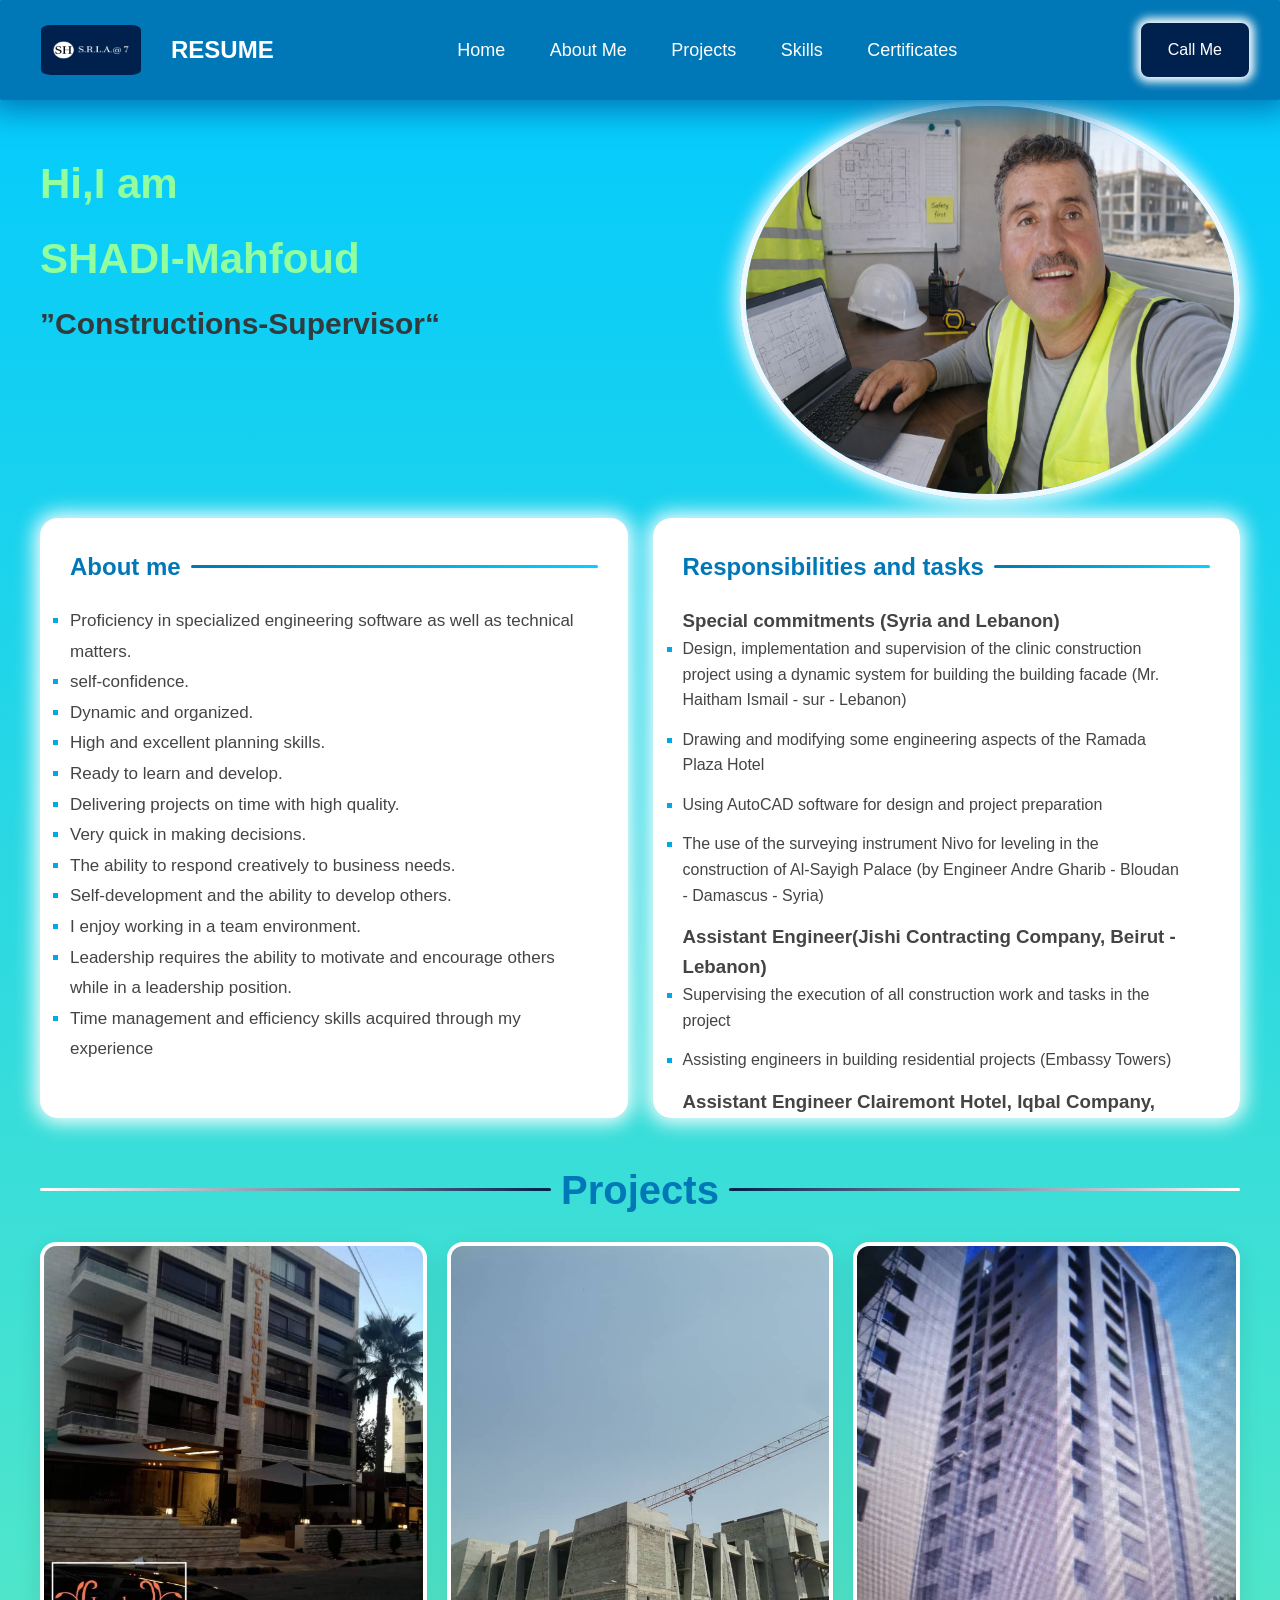
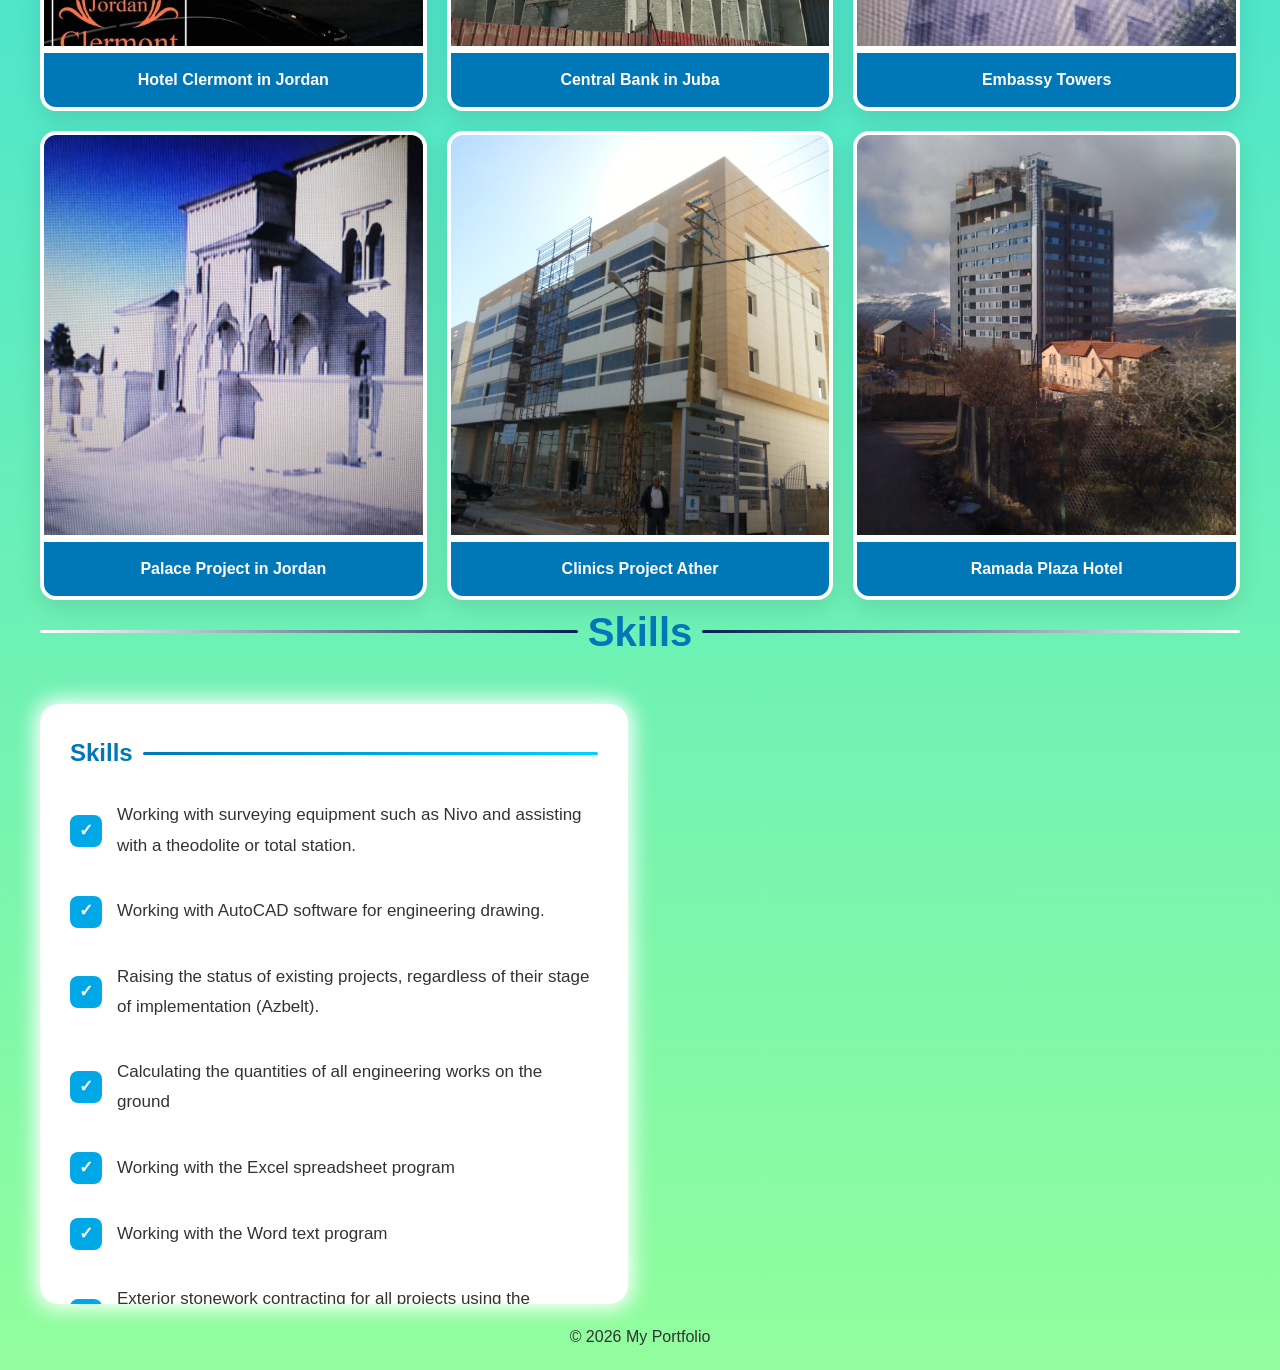
==== index.html @ 679c9087 "Add files via upload" ====
<!DOCTYPE html>
<html lang="ar">
<head>
    <meta charset="UTF-8">
    <meta name="viewport" content="width=device-width, initial-scale=1.0">
    <title>SHADI-Mahfoud</title>
    <link rel="stylesheet" href="style.css">
    <link rel="icon" href="./logo.png">
    <meta name="description" content="Portfolio about me and my experiances">
    <script src="./script.js"  defer></script>
</head>

<header>
    
  <a class="navbar-brand">
         <img src="logo.png" alt="brand" height="50" width="70" class="nav-photo">
<div class="marquee-container">
    <span class="SS">RESUME</span>
</div>
     
        </a>
      
<nav id="AA">
    <div class="nav">
<a href="#A" >Home</a>
<a href="#aa">About Me</a>
<a href="#AAA">Projects</a>
<a href="#AAAA">Skills</a>
<a href="#AAAAA">Certificates</a>
</div>
</nav>
<a class="ali" href="tel:" target="_blank">Call Me</a>
</header>
<body>
    <div class="container">
        <!-- Header -->
        <section class="content">
            <div class="section-content">
                <div class="header-text">
                    <h3 class="name" id="A">Hi,I am</h3>
                    <h1 class="name">SHADI-Mahfoud</h1>
                    <p class="title"><q>Constructions-Supervisor</q></p>
                </div>
                <div class="profile-image">
                    <img src="file_00000000a9747243a0294d306414f938 (1).png" alt="Shadi -mahfoud" height="50" width="60">
                </div>
            </div>
      </section>

        <!-- Main Content --><section>
        <div class="main-content">
            <!-- نبذة عني -->
            <div class="card" id="aa">
                <h2 class="section-title">About me</h2>
                <ul class="about-text">
                <li>Proficiency in specialized engineering software as well as technical matters.</li>
                <li>self-confidence.</li>
                <li>Dynamic and organized.</li>
                <li>High and excellent planning skills.</li>
                <li>Ready to learn and develop.</li>
                <li>Delivering projects on time with high quality.</li>
                <li>Very quick in making decisions.</li>
                <li>The ability to respond creatively to business needs.</li>
                <li>Self-development and the ability to develop others.</li>
                <li>I enjoy working in a team environment.</li>
                <li>Leadership requires the ability to motivate and encourage others while in a leadership position.</li>
                <li>Time management and efficiency skills acquired through my experience</li>
                </ul>
            </div>

            <!-- السيرة الذاتية -->
            <div class="card">
                <h2 class="section-title"> Responsibilities and tasks</h2>
                <ul class="experience-list">
                  <h3>Special commitments (Syria and Lebanon)</h3>
                    <li> Design, implementation and supervision of the clinic construction project using a dynamic system for building the building facade (Mr. Haitham Ismail - sur - Lebanon) </li>
                    <li>Drawing and modifying some engineering aspects of the Ramada Plaza Hotel</li>
                    <li>Using AutoCAD software for design and project preparation</li>
                    <li>The use of the surveying instrument Nivo for leveling in the construction of Al-Sayigh Palace (by Engineer Andre Gharib - Bloudan - Damascus - Syria)</li>
                   <h3>Assistant Engineer(Jishi Contracting Company, Beirut - Lebanon)</h3> 
                   <li>Supervising the execution of all construction work and tasks in the project</li>
                   <li>Assisting engineers in building residential projects (Embassy Towers)</li>
                   <h3>Assistant Engineer Clairemont Hotel, Iqbal Company, Amman - Jordan</h3>
                    <li>Redesigning and restructuring the top floor of the hotel and converting it from apartments to single rooms.</li>
                  <h3>Technical Supervisor and Executive Supervisor, Five Star Hotel (Ramada Plaza - Bloudan - Damascus - Syria)</h3>
                  <li>Stone installation on hotel facades (using a mechanical system)</li>
                  <li>Preparing the carpentry and stonework for the hotel's floor facades</li>
                  <li>Wood working work inside the hotel</li>
                  <li>Performing all work related to the installation of gypsum boards on walls and ceilings</li>
                  <li>Adjusting and raising balconies and some floors of the building for fire suppression systems</li>
                  <li>Study and execution of topographic surveys for the main street in front of the hotel, as well as elevators, stairs, and some floors - Follow-up and supervision of construction work at Majesty Cafe - Al-Mazzeh Street - Damascus</li>
                  <li>Calculation of quantities of carpentry work used in the office of Mr. Tariq Ibrahim - Al-Mazzeh - Damascus</li>
                 <h3> (The company's top official)Marb.Pro Company is headquartered in Lebanon, but operates in Jordan.</h3>
                 <li>Implementation and supervision of stone cladding works for exterior facades using a mechanical system</li>
                 <li>Interior tiling, gardens, waterfalls and swimming pools</li>
                 <h4>Projects :</h4>
                 <ol type="I">
                    <li>Mr. Tawfiq Fakhoury's Palace Project (Dabouq - Amman - Jordan).</li>
                    <li>Mr. Walid Fakhoury's villa project (Mahis - Amman - Jordan).</li>
                 </ol>
                </ul>

            </div>
        </div>
</section>
        <!-- أعمالي -->
        <section class="projects">
          <legend>  <h2 class="projects-title" id="AAA">Projects</h2></legend>
            <div class="projects-grid">
                <div class="project-card">
                    <img src="./FB_IMG_1774873145358.jpg" alt="Hotel">
                    <div class="label">Hotel Clermont in Jordan</div>
                </div>
                <div class="project-card">
                    <img src="./IMG-20260329-WA0020.jpg" alt="Bank">
                    <div class="label">Central Bank in Juba</div>
                </div>
                <div class="project-card">
                    <img src="./IMG-20260329-WA0047.jpg" alt="towers">
                    <div class="label">Embassy Towers</div>
                </div>
                <div class="project-card">
                    <img src="./IMG-20260329-WA0053.jpg" alt="Palace">
                    <div class="label">Palace Project in Jordan</div>
                </div>
                <div class="project-card">
                    <img src="./20140331_092910.jpg" alt="clinics">
                    <div class="label">Clinics Project Ather</div>
                </div>
                <div class="project-card">
                    <img src="./IMG_0315.JPG" alt="Hotel">
                    <div class="label"> Ramada Plaza Hotel</div>
                </div>
            </div>
        </section>

        <h2 class="projects-title" id="AAAA">Skills</h2> 
        <div class="bottom-section">    
            <div class="skills-card card">   
                <h2 class="section-title" >Skills</h2>  
                <ul class="skills-list">
                    <li id="#AAAA">Working with surveying equipment such as Nivo and assisting with a theodolite or total station.</li>
                    <li>Working with AutoCAD software for engineering drawing.</li>
                    <li>Raising the status of existing projects, regardless of their stage of implementation (Azbelt).</li>
                    <li>Calculating the quantities of all engineering works on the ground</li>
                    <li>Working with the Excel spreadsheet program</li>
                    <li>Working with the Word text program</li>
                    <li>Exterior stonework contracting for all projects using the mechanical system</li>
                    <li>Supervision of finishing works for all projects, regardless of their design and type.</li>
                    <li>Interior tiling, swimming pool and waterfall works contracts</li>
                  
                </ul>
                 </div>    
            </div>
        </div>
    
    <footer>
    <p>© 2026 My Portfolio</p>
</footer>
</body>

</html>
---- style.css ----
* {
    margin: 0;
    padding: 0;
    box-sizing: border-box;
}

body {
    font-family: 'Cairo', sans-serif;
     background:linear-gradient(#00c9ff,#92fe9d);
  color: #333;
    line-height: 1.6;
  overflow: scroll;
  
}
footer{
    text-align:center;
    padding:20px;
}
/* ---------- Header / Navbar ---------- */
header{
    position: fixed;
    width: 100%;
    z-index: 1000;
    display:flex;
    justify-content:space-between;
    align-items:center;
    background-color:#0077b6;
    box-shadow: 0 0 30px 10px #0077b6;
    border:solid 0.5px #0077b6;
    border-radius: 2px;
height: 100px;
padding-left: 30px;
padding-right: 30px;
}

.navbar-brand{
    display: flex;
    align-items: center;
    margin-left: 10px;
    color: white;
}

.navbar-brand img{
    height: 50px;
    width: 100px;
    border-radius: 10%;
    margin-right: 30px;
}

.profile-image img{
    border-radius: 50%;
}
.ali{
    text-decoration: none;
    color: white;
    background-color: #00214d;
   padding: 12px 25px;
    box-shadow: 0 0 10px 5px ;
    text-align: center;
    align-items: center;
    border: solid 2px #00214d;
    border-radius: 8px;
}
nav a{
    margin:0 20px;
    text-decoration:none;
    color:white;
    font-family: sans-serif;
    font-size: large;

}

.nav :hover{
   
    height: 40px;
    cursor: pointer;
    background-size:20px;
    text-decoration:underline;
    background-size: 10px;

}



.container {
    max-width: 1200px;
    margin: 0 auto;
    padding-top: 100px;

}

/* Header */
.header {
    background: linear-gradient(135deg, #0077b6 0%, #00a8e8 100%);
    color: white;
    border-radius: 20px 20px 0 0;
    padding: 40px 50px;
    position: relative;
    overflow: hidden;
}

.header::after {
    content: '';
    position: absolute;
    bottom: -50px;
    left: 0;
    width: 100%;
    height: 100px;
    background: linear-gradient(transparent, #f0f7f4);
}

.section-content {
    display: flex;
    justify-content: space-between;
    align-items: flex-start;
    gap: 40px;
}

.header-text {
    flex: 1;
    align-items: center;
    margin-top: 50px;
}

.name {
    font-size: 42px;
    font-weight: 700;
    margin-bottom: 8px;
    font-family: sans-serif;
    color: #92fe9d;
}
.SS{
    font-size:x-large;
    font-weight: 600;
}

.title {
    font-size: 30px;
    font-weight: 600;
    opacity: 0.95;
}

.profile-image img {
  border-radius: 50%;
  width: 100%;
  max-width: 500px;
  height: 400px;
  margin-bottom: 40px;
  border:  solid 6px ;
  border-color: aliceblue;
  box-shadow: 0 0 20px 5px #ffffff;

}

/* Cards */
.card {
    height:600px ;
    background: white;
    border-radius: 18px;
    padding: 30px;
   box-shadow: 0 0 20px 5px  #ffffff;
    overflow: auto;
  

}
.card::-webkit-scrollbar-thumb{
    background:linear-gradient(#00214d,#ffffff);
    border-radius:5px;
    cursor: pointer;
}
.card::-webkit-scrollbar{
    scrollbar-width: thin;
    background-color:#00c9ff;
    border:solid 4px ;
    border: groove ;
    border-color: white;
  
}
.section-title {
    font-size: 24px;
    font-weight: 700;
    color: #0077b6;
    margin-bottom: 20px;
    display: flex;
    align-items: center;
    gap: 10px;
    font-family: sans-serif;
}

.section-title::after {
    content: '';
    flex: 1;
    height: 3px;
    background: linear-gradient(to right, #0077b6, #00d4ff);
    border-radius: 10px;
}

/* Main Content */
.main-content {
    display: grid;
    grid-template-columns: 1fr 1fr;
    gap: 25px;
    margin-top: -30px;
    position: relative;
    z-index: 2;
}

.about-text {
    font-size: 17px;
    color: #444;
    line-height: 1.8;
    font-family: sans-serif;
    font-weight: 500;
   list-style-type: square;
}
li::marker{
    color: #00a8e8;
}


.experience-list {
      color: #444;
      font-family: sans-serif;
    list-style: square;
    font-weight: 500;
   
  
   
}

.experience-list li {
    margin-bottom: 14px;
    padding-right: 30px;
    position: relative;
    font-size: 16px;
  
}



/* Projects */
.projects {
    margin-top: 40px;
}

.projects-title {
    text-align: center;
    font-size: 40px;
    font-weight: 700;
    color: #0077b6;
    margin-bottom: 30px;
    display: flex;
    align-items: center;
    gap: 10px;
    margin-bottom: 20px;
}
.projects-title::after{
    content: '';
   background: linear-gradient(to right,#00214d,white);
  flex: 1;
  height: 3px;
     border-radius: 10px;

}
.projects-title::before{
    content: '';
     background: linear-gradient(to left,#00214d,white);
  flex: 1;
  height: 3px;
     border-radius: 10px;
}
   
.projects-grid {
    display: grid;
    grid-template-columns: repeat(auto-fit, minmax(320px, 1fr));
    gap: 20px;
}

.project-card {
    background: white;
    border-radius: 16px;
    border: solid 4px #ffffff;
    box-shadow: 0 0 20px 5px #ffffff;
    overflow: hidden;
    box-shadow: 0 8px 25px rgba(0, 0, 0, 0.1);
    transition: transform 0.5s ease;
}

.project-card:hover {
    transform: translateY(-8px);
}

.project-card img {
    width: 100%;
    height: 400px;
    object-fit: cover;
     transition: transform 0.3s ease;
    cursor: pointer;
    
}

.project-card img:hover{
    transform: scale(1.5);
}


.project-card .label {
    background: #0077b6;
    color: white;
    text-align: center;
    padding: 14px 10px;
    font-weight: 600;
    font-size: 16px;
}

/* Bottom Section */
.bottom-section {
    display: grid;
    grid-template-columns: 1fr 1fr;
    gap: 25px;
    margin-top: 40px;
    
}

.skills-list
{

    list-style: none;
}

.skills-list li {
    display: flex;
    align-items: center;
    gap: 15px;
    margin-bottom: 18px;
    font-size: 17px;
    padding: 8px 0;
    font-family: sans-serif;
    color: #333;
    line-height: 1.8;
    font-weight: 500;
}

.skills-list li::before {
    content: '✓';
    width: 32px;
    height: 32px;
    background: #00a8e8;
    border-radius: 8px;
    display: flex;
    align-items: center;
    justify-content: center;
    color: white;
    font-weight: bold;
    flex-shrink: 0;
}
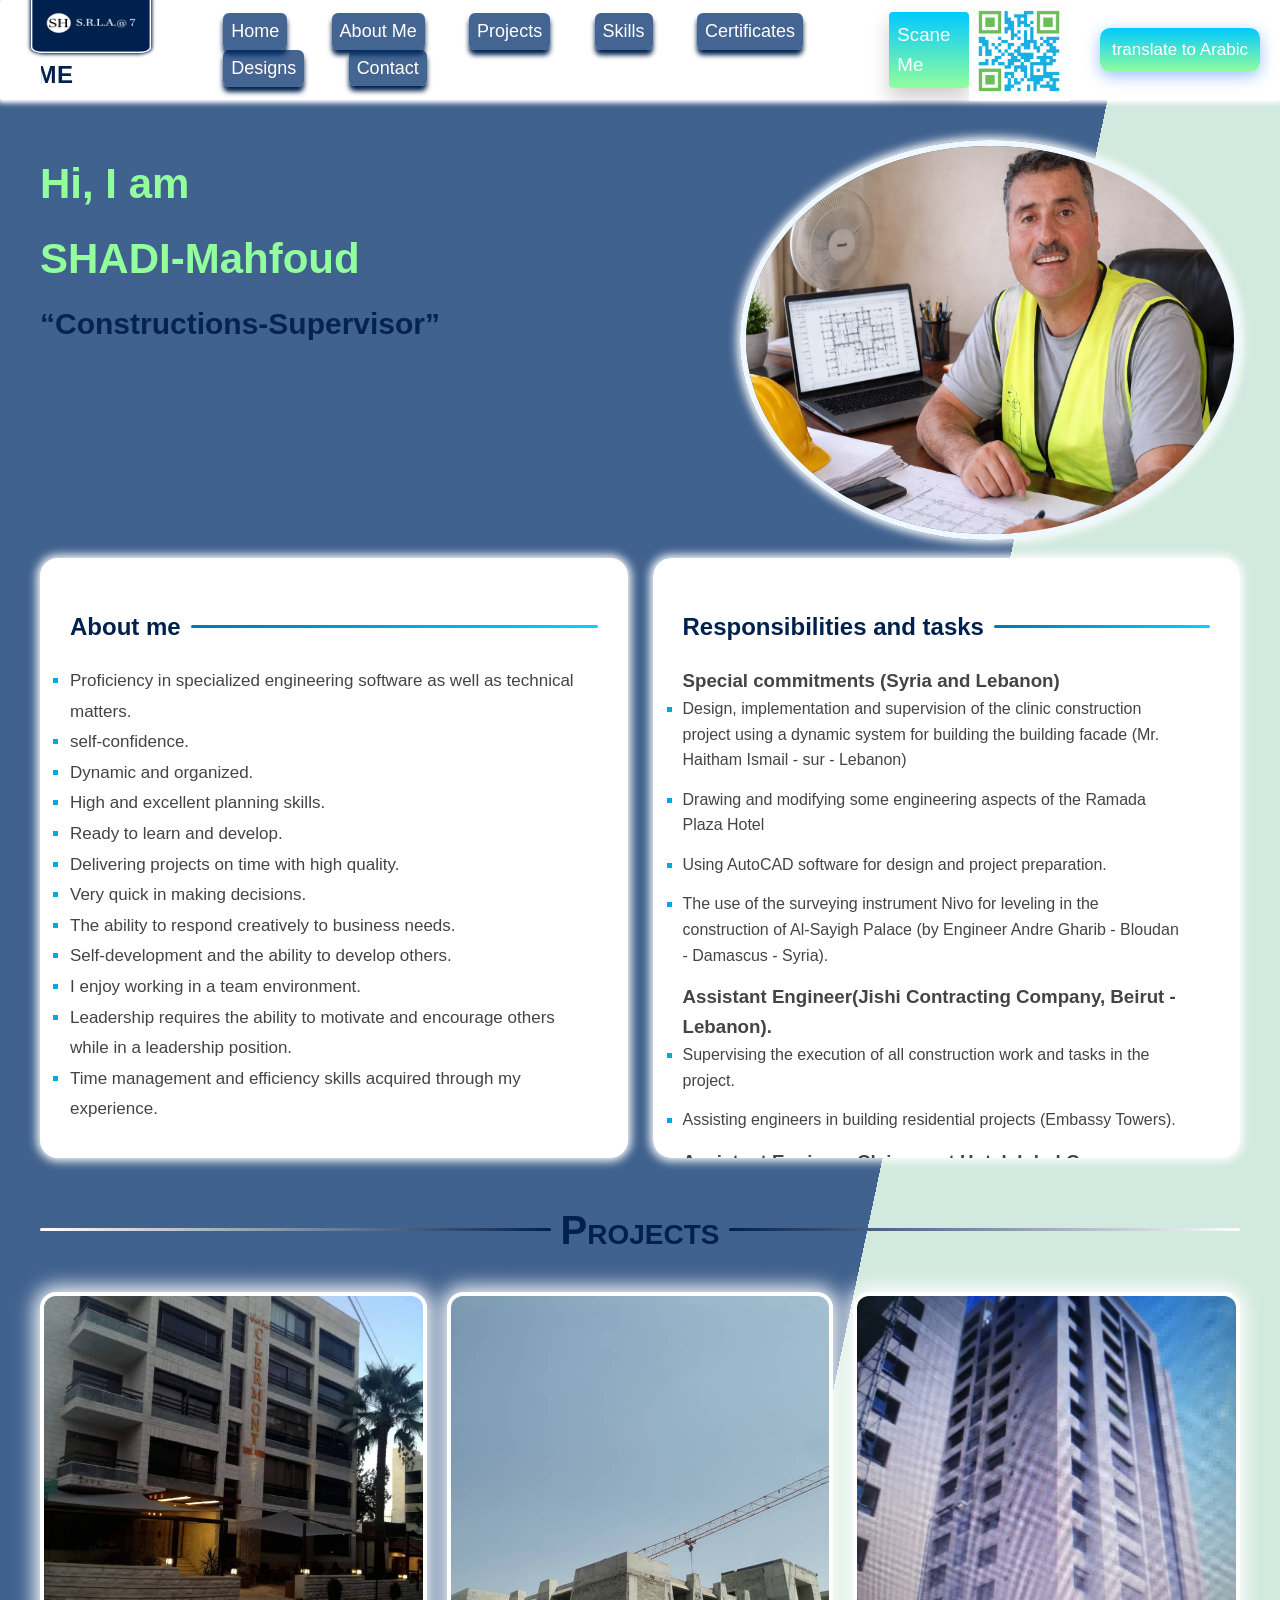
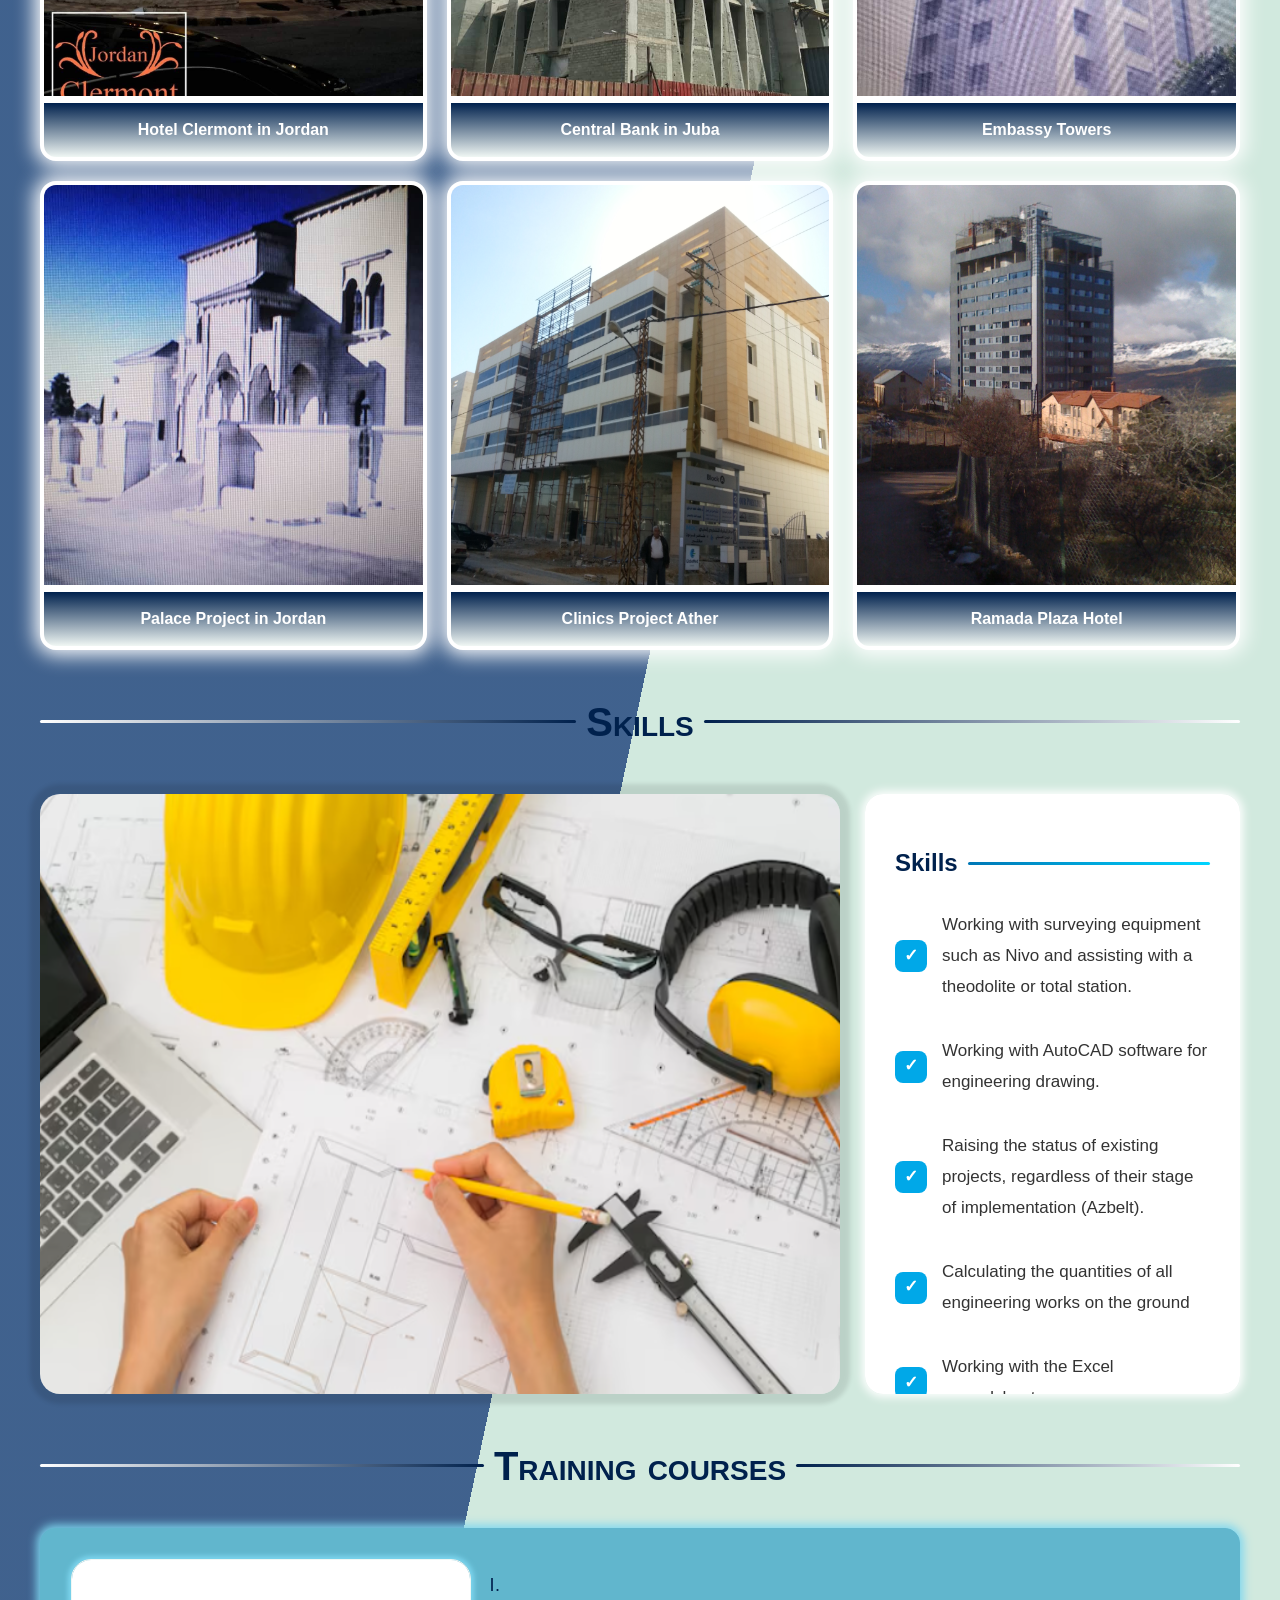
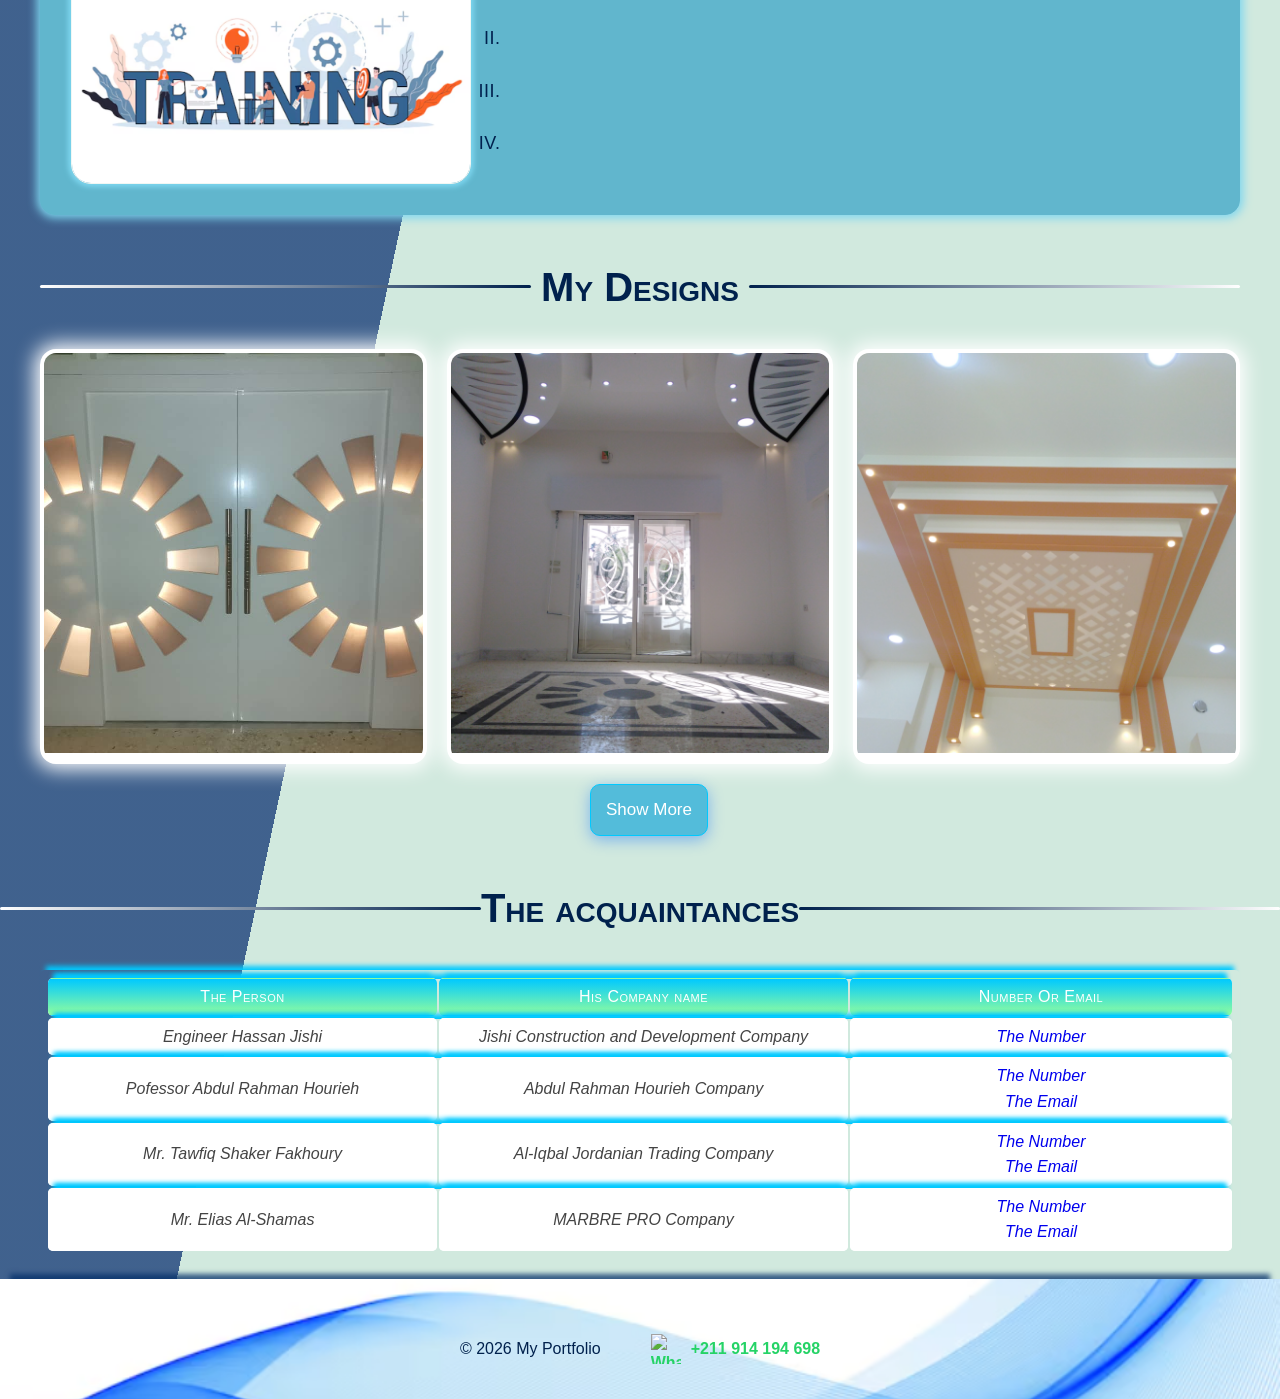
==== commit 9c8aa8c6: "Add files via upload" ====
--- a/index.html
+++ b/index.html
@@ -1,162 +1,408 @@
 <!DOCTYPE html>
-<html lang="ar">
+<html lang="en" dir="auto">
+
 <head>
     <meta charset="UTF-8">
     <meta name="viewport" content="width=device-width, initial-scale=1.0">
-    <title>SHADI-Mahfoud</title>
+    <title data-en="SHADI-Mahfoud" data-ar="شادي محفوض">SHADI-Mahfoud</title>
     <link rel="stylesheet" href="style.css">
     <link rel="icon" href="./logo.png">
     <meta name="description" content="Portfolio about me and my experiances">
-    <script src="./script.js"  defer></script>
+    <script src="./script.js" defer></script>
 </head>
 
-<header>
-    
-  <a class="navbar-brand">
-         <img src="logo.png" alt="brand" height="50" width="70" class="nav-photo">
-<div class="marquee-container">
-    <span class="SS">RESUME</span>
-</div>
-     
+<body>
+
+    <!-- زر تبديل اللغة (ثابت في الأعلى) -->
+    <button id="lang-toggle" class="lang-btn">
+        translate to Arabic
+    </button>
+
+    <header>
+        <a class="navbar-brand">
+            <img src="logo.png" alt="brand" height="50" width="70" class="nav-photo">
+            <div class="marquee-container">
+                <span class="SS" data-en="RESUME" data-ar="السيرة الذاتية">RESUME</span>
+            </div>
         </a>
-      
-<nav id="AA">
-    <div class="nav">
-<a href="#A" >Home</a>
-<a href="#aa">About Me</a>
-<a href="#AAA">Projects</a>
-<a href="#AAAA">Skills</a>
-<a href="#AAAAA">Certificates</a>
-</div>
-</nav>
-<a class="ali" href="tel:" target="_blank">Call Me</a>
-</header>
-<body>
+
+        <nav id="AA">
+            <div class="nav">
+                <button class="B" onclick="document.getElementById('A').scrollIntoView({behavior:'smooth'})"
+                    data-en="Home" data-ar="الرئيسية">Home</button>
+                <button class="B" onclick="document.getElementById('aa').scrollIntoView({behavior:'smooth'})"
+                    data-en="About Me" data-ar="عني">About Me</button>
+                <button class="B" onclick="document.getElementById('AAA').scrollIntoView({behavior:'smooth'})"
+                    data-en="Projects" data-ar="مشاريعي">Projects</button>
+                <button class="B" onclick="document.getElementById('AAAA').scrollIntoView({behavior:'smooth'})"
+                    data-en="Skills" data-ar="مهاراتي">Skills</button>
+                <button class="B" onclick="window.location.href='index2.html'" target="_self" data-en="Certificates"
+                    data-ar="الشهادات">Certificates</button>
+                <button class="B" onclick="document.getElementById('De').scrollIntoView({behavior:'smooth'})"
+                    data-en="designs" data-ar="تصاميم">Designs</button>
+                <a href="mailto:shadi.mahfoud7@gmail" class="B" data-en="Contact" data-ar="تواصل"> Contact</a>
+            </div>
+        </nav>
+        <h3 class="call" data-en="Scane Me" data-ar="امسحني">Scane Me</h3>
+        <div class="code">
+      <img src="./QRcode.jpg"class="QR" alt="code for my phone">
+      </div>
+    </header>
+
     <div class="container">
-        <!-- Header -->
+
         <section class="content">
             <div class="section-content">
                 <div class="header-text">
-                    <h3 class="name" id="A">Hi,I am</h3>
-                    <h1 class="name">SHADI-Mahfoud</h1>
-                    <p class="title"><q>Constructions-Supervisor</q></p>
+                    <h3 class="name" id="A" data-en="Hi, I am" data-ar="مرحبا، أنا">Hi, I am</h3>
+                    <h1 class="name" data-en="SHADI-Mahfoud" data-ar="شادي محفوض">SHADI-Mahfoud</h1>
+                    <p class="title" data-en="Constructions-Supervisor" data-ar="مشرف إنشاءات"><q>Constructions-Supervisor</q>
+                    </p>
                 </div>
                 <div class="profile-image">
-                    <img src="file_00000000a9747243a0294d306414f938 (1).png" alt="Shadi -mahfoud" height="50" width="60">
-                </div>
-            </div>
-      </section>
-
-        <!-- Main Content --><section>
-        <div class="main-content">
-            <!-- نبذة عني -->
-            <div class="card" id="aa">
-                <h2 class="section-title">About me</h2>
-                <ul class="about-text">
-                <li>Proficiency in specialized engineering software as well as technical matters.</li>
-                <li>self-confidence.</li>
-                <li>Dynamic and organized.</li>
-                <li>High and excellent planning skills.</li>
-                <li>Ready to learn and develop.</li>
-                <li>Delivering projects on time with high quality.</li>
-                <li>Very quick in making decisions.</li>
-                <li>The ability to respond creatively to business needs.</li>
-                <li>Self-development and the ability to develop others.</li>
-                <li>I enjoy working in a team environment.</li>
-                <li>Leadership requires the ability to motivate and encourage others while in a leadership position.</li>
-                <li>Time management and efficiency skills acquired through my experience</li>
+                    <img src="./file_00000000949871fdbe16b26cdf6a8766.png" alt="Shadi -mahfoud">
+                </div>
+            </div>
+        </section>
+
+
+        <section>
+            <div class="main-content">
+                <div class="card" id="aa">
+                    <h2 class="section-title" data-en="About me" data-ar="نبذة عني">About me</h2>
+                    <ul class="about-text">
+                        <li data-en="Proficiency in specialized engineering software as well as technical matters."
+                            data-ar="إتقان برامج الهندسة المتخصصة بالإضافة إلى المسائل الفنية.">Proficiency in
+                            specialized engineering software as well as technical matters.</li>
+                        <li data-en="self-confidence." data-ar="الثقة بالنفس.">self-confidence.</li>
+                        <li data-en="Dynamic and organized." data-ar="ديناميكي ومنظم.">Dynamic and organized.</li>
+                        <li data-en="High and excellent planning skills." data-ar="مهارات تخطيط عالية وممتازة.">High and
+                            excellent planning skills.</li>
+                        <li data-en="Ready to learn and develop." data-ar="مستعد للتعلم والتطوير.">Ready to learn and
+                            develop.</li>
+                        <li data-en="Delivering projects on time with high quality."
+                            data-ar="تسليم المشاريع في الوقت المحدد وبجودة عالية.">Delivering projects on time with high
+                            quality.</li>
+                        <li data-en="Very quick in making decisions." data-ar="سريع جداً في اتخاذ القرارات.">Very quick
+                            in making decisions.</li>
+                        <li data-en="The ability to respond creatively to business needs."
+                            data-ar="القدرة على الاستجابة الإبداعية لحاجات العمل.">The ability to respond creatively to
+                            business needs.</li>
+                        <li data-en="Self-development and the ability to develop others."
+                            data-ar="التطوير الذاتي والقدرة على تطوير الآخرين.">Self-development and the ability to
+                            develop others.</li>
+                        <li data-en="I enjoy working in a team environment." data-ar="أستمتع بالعمل ضمن بيئة فريق.">I
+                            enjoy working in a team environment.</li>
+                        <li data-en="Leadership requires the ability to motivate and encourage others while in a leadership position."
+                            data-ar="القيادة, لدي القدرة على تحفيز وتشجيع الآخرين أثناء تولي منصب قيادي.">Leadership
+                            requires the ability to motivate and encourage others while in a leadership position.</li>
+                        <li data-en="Time management and efficiency skills acquired through my experience"
+                            data-ar="مهارات إدارة الوقت والكفاءة المكتسبة من خلال خبرتي">Time management and efficiency
+                            skills acquired through my experience.</li>
+                    </ul>
+                </div>
+
+                <!-- Responsibilities -->
+                <div class="card">
+                    <h2 class="section-title" data-en="Responsibilities and tasks" data-ar="المسؤوليات والمهام">
+                        Responsibilities and tasks</h2>
+                    <ul class="experience-list">
+                        <h3 data-en="Special commitments (Syria and Lebanon)" data-ar="التزامات خاصة (سوريا ولبنان)">
+                            Special commitments (Syria and Lebanon)</h3>
+                        <li data-en="Design, implementation and supervision of the clinic construction project using a dynamic system for building the building facade (Mr. Haitham Ismail - sur - Lebanon)"
+                            data-ar="تصميم وتنفيذ وإشراف مشروع بناء العيادة باستخدام نظام ديناميكي لبناء واجهة المبنى (السيد هيثم إسماعيل - صور - لبنان)">
+                            Design, implementation and supervision of the clinic construction project using a dynamic
+                            system for building the building facade (Mr. Haitham Ismail - sur - Lebanon)</li>
+                        <li data-en="Drawing and modifying some engineering aspects of the Ramada Plaza Hotel"
+                            data-ar="رسم وتعديل بعض الجوانب الهندسية لفندق رمادا بلازا">Drawing and modifying some
+                            engineering aspects of the Ramada Plaza Hotel</li>
+                        <li data-en="Using AutoCAD software for design and project preparation"
+                            data-ar="استخدام برنامج أوتوكاد للتصميم وإعداد المشاريع">Using AutoCAD software for design
+                            and project preparation.</li>
+                        <li data-en="The use of the surveying instrument Nivo for leveling in the construction of Al-Sayigh Palace (by Engineer Andre Gharib - Bloudan - Damascus - Syria)"
+                            data-ar="استخدام جهاز المساحة نيفو للتسوية في بناء قصر الصايغ (بواسطة المهندس أندريه غريب - بلودان - دمشق - سوريا)">
+                            The use of the surveying instrument Nivo for leveling in the construction of Al-Sayigh
+                            Palace (by Engineer Andre Gharib - Bloudan - Damascus - Syria).</li>
+
+                        <h3 data-en="Assistant Engineer (Jishi Contracting Company, Beirut - Lebanon)"
+                            data-ar=" مساعد مهندس (شركة جيشي للمقاولات، بيروت - لبنان)">Assistant Engineer(Jishi
+                            Contracting Company, Beirut - Lebanon).</h3>
+                        <li data-en="Supervising the execution of all construction work and tasks in the project"
+                            data-ar="إشراف تنفيذ جميع أعمال البناء والمهام في المشروع">Supervising the execution of all
+                            construction work and tasks in the project.</li>
+                        <li data-en="Assisting engineers in building residential projects (Embassy Towers)"
+                            data-ar="مساعدة المهندسين في بناء المشاريع السكنية (أبراج السفارة)">Assisting engineers in
+                            building residential projects (Embassy Towers).</li>
+
+                        <h3 data-en="Assistant Engineer Clairemont Hotel, Iqbal Company, Amman - Jordan"
+                            data-ar=" مساعد  مهندس فندق كليرمونت، شركة إقبال، عمان - الأردن">Assistant Engineer
+                            Clairemont Hotel, Iqbal Company, Amman - Jordan.</h3>
+                        <li data-en="Redesigning and restructuring the top floor of the hotel and converting it from apartments to single rooms."
+                            data-ar="إعادة تصميم وإعادة هيكلة الطابق العلوي للفندق وتحويله من شقق إلى غرف فردية.">
+                            Redesigning and restructuring the top floor of the hotel and converting it from apartments
+                            to single rooms.</li>
+                        <h3 data-en="Technical Supervisor and Executive Supervisor, Five Star Hotel (Ramada Plaza - Bloudan - Damascus - Syria)"
+                            data-ar="مشرف فني ومشرف تنفيذي، فندق خمس نجوم (رمادا بلازا - بلودان - دمشق - سوريا)">
+                            Technical Supervisor and Executive Supervisor, Five Star Hotel (Ramada Plaza - Bloudan -
+                            Damascus - Syria).</h3>
+                        <li data-en="Stone installation on hotel facades (using a mechanical system)"
+                            data-ar="تركيب الحجر على واجهات الفندق (باستخدام نظام ميكانيكي)">Stone installation on hotel
+                            facades (using a mechanical system).</li>
+                        <li data-en="Preparing the carpentry and stonework for the hotel's floor facades"
+                            data-ar="إعداد الأعمال النجارة والحجر لواجهات طوابق الفندق">Preparing the carpentry and
+                            stonework for the hotel's floor facades.</li>
+                        <li data-en="Wood working work inside the hotel" data-ar="أعمال النجارة الخشبية داخل الفندق">
+                            Wood working work inside the hotel.</li>
+                        <li data-en="Performing all work related to the installation of gypsum boards on walls and ceilings"
+                            data-ar="تنفيذ جميع الأعمال المتعلقة بتركيب ألواح الجبس على الجدران والسقوف">Performing all
+                            work related to the installation of gypsum boards on walls and ceilings.</li>
+                        <li data-en="Adjusting and raising balconies and some floors of the building for fire suppression systems"
+                            data-ar="تعديل ورفع الشرفات وبعض طوابق المبنى لأنظمة مكافحة الحريق">Adjusting and raising
+                            balconies and some floors of the building for fire suppression systems.</li>
+                        <li data-en="Study and execution of topographic surveys for the main street in front of the hotel, as well as elevators, stairs, and some floors - Follow-up and supervision of construction work at Majesty Cafe - Al-Mazzeh Street - Damascus"
+                            data-ar="دراسة وتنفيذ المسوحات الطبوغرافية للشارع الرئيسي أمام الفندق، بالإضافة إلى المصاعد والسلالم وبعض الطوابق - متابعة وإشراف أعمال البناء في مقهى ماجيستي - شارع المزة - دمشق">
+                            Study and execution of topographic surveys for the main street in front of the hotel, as
+                            well as elevators, stairs, and some floors - Follow-up and supervision of construction work
+                            at Majesty Cafe - Al-Mazzeh Street - Damascus</li>
+                        <li data-en="Calculation of quantities of carpentry work used in the office of Mr. Tariq Ibrahim - Al-Mazzeh - Damascus"
+                            data-ar="حساب كميات أعمال النجارة المستخدمة في مكتب السيد طارق إبراهيم - المزة - دمشق">
+                            Calculation of quantities of carpentry work used in the office of Mr. Tariq Ibrahim -
+                            Al-Mazzeh - Damascus.</li>
+
+                        <h3 data-en="(The company's top official) Marb.Pro Company is headquartered in Lebanon, but operates in Jordan."
+                            data-ar="(المسؤول الأعلى في الشركة) شركة مارب.برو مقرها في لبنان، لكن تعمل في الأردن.">(The
+                            company's top official)Marb.Pro Company is headquartered in Lebanon, but operates in Jordan.
+                        </h3>
+                        <li data-en="Implementation and supervision of stone cladding works for exterior facades using a mechanical system"
+                            data-ar="تنفيذ وإشراف أعمال تكسية الحجر لواجهات خارجية باستخدام نظام ميكانيكي">
+                            Implementation and supervision of stone cladding works for exterior facades using a
+                            mechanical system. </li>
+                        <li data-en="Interior tiling, gardens, waterfalls and swimming pools"
+                            data-ar="تبليط داخلي، حدائق، شلالات ومسابح">Interior tiling, gardens, waterfalls and
+                            swimming pools.</li>
+
+                        <h4 data-en="Projects :" data-ar="المشاريع :">Projects :</h4>
+                        <ol type="I">
+                            <li data-en="Mr. Tawfiq Fakhoury's Palace Project (Dabouq - Amman - Jordan)."
+                                data-ar="مشروع قصر السيد توفيق فاخوري (دابوق - عمان - الأردن).">Mr. Tawfiq Fakhoury's
+                                Palace Project (Dabouq - Amman - Jordan).</li>
+                            <li data-en="Mr. Walid Fakhoury's villa project (Mahis - Amman - Jordan)."
+                                data-ar="مشروع فيلا السيد وليد فاخوري (ماحس - عمان - الأردن).">Mr. Walid Fakhoury's
+                                villa project (Mahis - Amman - Jordan).</li>
+                        </ol>
+                        <h3 data-en="Abdul Rahman Hourieh Contracting Company, Beirut, Lebanon"
+                            data-ar="شركة عبد الرحمن حورية للمقاولات بيروت-لبنان">Abdul Rahman Hourieh Contracting
+                            Company, Beirut, Lebanon.</h3>
+                        <h4 data-en="surveyor's assistant" data-ar="مساعد مساح"><strong>surveyor's assistant</strong>
+                        </h4>
+                        <ol type="A">
+                            <li data-en="Beit Al Khair School Project, Beirut, Lebanon"
+                                data-ar="مشروع مدرسة بيت الخير.بيروت- لبنان">Beit Al Khair School Project, Beirut,
+                                Lebanon.</li>
+                            <li data-en="A building project in the port area of ​​Al-Hosn, downtown Beirut."
+                                data-ar="مشروع مبنى في منطقة ميناء الحصن.وسط بيروت">A building project in the port area
+                                of ​​Al-Hosn, downtown Beirut.</li>
+                            <li data-en="Central Building Rehabilitation Project, Downtown Beirut"
+                                data-ar="مشروع تأهيل مبنى المركزية.وسط بيروت">Central Building Rehabilitation Project,
+                                Downtown Beirut</li>
+                            <li data-en="Verdun Hotel Project, a four-star hotel in Verdun, Beirut."
+                                data-ar="مشروع فندق فردان اربع نجوم .فردان بيروت">Verdun Hotel Project, a four-star
+                                hotel in Verdun, Beirut.</li>
+                            <li data-en="Mohammad Al-Amin Mosque Project, Martyrs' Square, Downtown Beirut"
+                                data-ar="مشروع جامع محمد الأمين .ساحة الشهداء وسط بيروت">Mohammad Al-Amin Mosque
+                                Project, Martyrs' Square, Downtown Beirut.</li>
+                            <li data-en="Road project around the government hospital, Bir Hassan, Beirut"
+                                data-ar="مشروع طريق حول المشفى الحكومي.بئر حسن.بيروت">Road project around the government
+                                hospital, Bir Hassan, Beirut.</li>
+                            <li data-en="Clemenceau Hospital Construction Project, Hamra, Beirut."
+                                data-ar="مشروع بناء مستشفى كليمنصو.الحمراء.بيروت.">Clemenceau Hospital Construction
+                                Project, Hamra, Beirut.</li>
+                        </ol>
+                    </ul>
+                </div>
+            </div>
+        </section>
+
+
+        <section class="projects">
+            <h2 class="projects-title" id="AAA" data-en="Projects" data-ar="مشاريعي">Projects</h2>
+            <div class="projects-grid">
+                <div class="project-card">
+                    <img src="./FB_IMG_1774873145358.jpg" alt="Hotel">
+                    <div class="label" data-en="Hotel Clermont in Jordan" data-ar="فندق كليرمونت في الأردن">Hotel
+                        Clermont in Jordan</div>
+                </div>
+                <div class="project-card">
+                    <img src="./IMG-20260329-WA0020.jpg" alt="Bank">
+                    <div class="label" data-en="Central Bank in Juba" data-ar="البنك المركزي في جوبا">Central Bank in
+                        Juba</div>
+                </div>
+                <div class="project-card">
+                    <img src="./IMG-20260329-WA0047.jpg" alt="towers">
+                    <div class="label" data-en="Embassy Towers" data-ar="أبراج السفارة">Embassy Towers</div>
+                </div>
+                <div class="project-card">
+                    <img src="./IMG-20260329-WA0053.jpg" alt="Palace">
+                    <div class="label" data-en="Palace Project in Jordan" data-ar="مشروع القصر في الأردن">Palace Project
+                        in Jordan</div>
+                </div>
+                <div class="project-card">
+                    <img src="./20140331_092910.jpg" alt="clinics">
+                    <div class="label" data-en="Clinics Project Ather" data-ar="مشروع العيادات عاثر">Clinics Project
+                        Ather</div>
+                </div>
+                <div class="project-card">
+                    <img src="./IMG_0315.JPG" alt="Hotel">
+                    <div class="label" data-en="Ramada Plaza Hotel" data-ar="فندق رمادا بلازا">Ramada Plaza Hotel</div>
+                </div>
+            </div>
+        </section>
+
+        <!-- Skills -->
+        <h2 class="projects-title" id="AAAA" data-en="Skills" data-ar="المهارات">Skills</h2>
+        <div class="bottom-section">
+            <img src="./Screenshot 2026-04-13 172457.png" alt="photo about skills" class="image">
+            <div class="skills-card card">
+                <h2 class="section-title" data-en="Skills" data-ar="المهارات">Skills</h2>
+                <ul class="skills-list">
+                    <li data-en="Working with surveying equipment such as Nivo and assisting with a theodolite or total station."
+                        data-ar="العمل مع معدات المساحة مثل نيفو والمساعدة في الثيودوليت أو المحطة الكلية.">Working with
+                        surveying equipment such as Nivo and assisting with a theodolite or total station.</li>
+                    <li data-en="Working with AutoCAD software for engineering drawing."
+                        data-ar="العمل مع برنامج أوتوكاد للرسم الهندسي.">Working with AutoCAD software for engineering
+                        drawing.</li>
+                    <li data-en="Raising the status of existing projects, regardless of their stage of implementation (Azbelt)."
+                        data-ar="رفع حالة المشاريع القائمة، بغض النظر عن مرحلة تنفيذها (أزبلت).">Raising the status of
+                        existing projects, regardless of their stage of implementation (Azbelt).</li>
+                    <li data-en="Calculating the quantities of all engineering works on the ground"
+                        data-ar="حساب كميات جميع الأعمال الهندسية على الأرض">Calculating the quantities of all
+                        engineering works on the ground</li>
+                    <li data-en="Working with the Excel spreadsheet program"
+                        data-ar="العمل مع برنامج جدول البيانات إكسل">Working with the Excel spreadsheet program</li>
+                    <li data-en="Working with the Word text program" data-ar="العمل مع برنامج النصوص وورد">Working with
+                        the Word text program</li>
+                    <li data-en="Exterior stonework contracting for all projects using the mechanical system"
+                        data-ar="إشراف وتنفيذ أعمال الحجر الخارجية لجميع المشاريع باستخدام النظام الميكانيكي" >Exterior
+                        stonework contracting for all projects using the mechanical system</li>
+                    <li data-en="Supervision of finishing works for all projects, regardless of their design and type."
+                        data-ar="الإشراف على أعمال التشطيب لجميع المشاريع، بغض النظر عن تصميمها ونوعها.">Supervision of
+                        finishing works for all projects, regardless of their design and type.</li>
+                    <li data-en="Interior tiling, swimming pool and waterfall works contracts"
+                        data-ar="عقود أعمال التبليط الداخلي والمسابح والشلالات">Interior tiling, swimming pool and
+                        waterfall works contracts</li>
                 </ul>
             </div>
-
-            <!-- السيرة الذاتية -->
-            <div class="card">
-                <h2 class="section-title"> Responsibilities and tasks</h2>
-                <ul class="experience-list">
-                  <h3>Special commitments (Syria and Lebanon)</h3>
-                    <li> Design, implementation and supervision of the clinic construction project using a dynamic system for building the building facade (Mr. Haitham Ismail - sur - Lebanon) </li>
-                    <li>Drawing and modifying some engineering aspects of the Ramada Plaza Hotel</li>
-                    <li>Using AutoCAD software for design and project preparation</li>
-                    <li>The use of the surveying instrument Nivo for leveling in the construction of Al-Sayigh Palace (by Engineer Andre Gharib - Bloudan - Damascus - Syria)</li>
-                   <h3>Assistant Engineer(Jishi Contracting Company, Beirut - Lebanon)</h3> 
-                   <li>Supervising the execution of all construction work and tasks in the project</li>
-                   <li>Assisting engineers in building residential projects (Embassy Towers)</li>
-                   <h3>Assistant Engineer Clairemont Hotel, Iqbal Company, Amman - Jordan</h3>
-                    <li>Redesigning and restructuring the top floor of the hotel and converting it from apartments to single rooms.</li>
-                  <h3>Technical Supervisor and Executive Supervisor, Five Star Hotel (Ramada Plaza - Bloudan - Damascus - Syria)</h3>
-                  <li>Stone installation on hotel facades (using a mechanical system)</li>
-                  <li>Preparing the carpentry and stonework for the hotel's floor facades</li>
-                  <li>Wood working work inside the hotel</li>
-                  <li>Performing all work related to the installation of gypsum boards on walls and ceilings</li>
-                  <li>Adjusting and raising balconies and some floors of the building for fire suppression systems</li>
-                  <li>Study and execution of topographic surveys for the main street in front of the hotel, as well as elevators, stairs, and some floors - Follow-up and supervision of construction work at Majesty Cafe - Al-Mazzeh Street - Damascus</li>
-                  <li>Calculation of quantities of carpentry work used in the office of Mr. Tariq Ibrahim - Al-Mazzeh - Damascus</li>
-                 <h3> (The company's top official)Marb.Pro Company is headquartered in Lebanon, but operates in Jordan.</h3>
-                 <li>Implementation and supervision of stone cladding works for exterior facades using a mechanical system</li>
-                 <li>Interior tiling, gardens, waterfalls and swimming pools</li>
-                 <h4>Projects :</h4>
-                 <ol type="I">
-                    <li>Mr. Tawfiq Fakhoury's Palace Project (Dabouq - Amman - Jordan).</li>
-                    <li>Mr. Walid Fakhoury's villa project (Mahis - Amman - Jordan).</li>
-                 </ol>
-                </ul>
-
-            </div>
         </div>
-</section>
-        <!-- أعمالي -->
-        <section class="projects">
-          <legend>  <h2 class="projects-title" id="AAA">Projects</h2></legend>
-            <div class="projects-grid">
-                <div class="project-card">
-                    <img src="./FB_IMG_1774873145358.jpg" alt="Hotel">
-                    <div class="label">Hotel Clermont in Jordan</div>
-                </div>
-                <div class="project-card">
-                    <img src="./IMG-20260329-WA0020.jpg" alt="Bank">
-                    <div class="label">Central Bank in Juba</div>
-                </div>
-                <div class="project-card">
-                    <img src="./IMG-20260329-WA0047.jpg" alt="towers">
-                    <div class="label">Embassy Towers</div>
-                </div>
-                <div class="project-card">
-                    <img src="./IMG-20260329-WA0053.jpg" alt="Palace">
-                    <div class="label">Palace Project in Jordan</div>
-                </div>
-                <div class="project-card">
-                    <img src="./20140331_092910.jpg" alt="clinics">
-                    <div class="label">Clinics Project Ather</div>
-                </div>
-                <div class="project-card">
-                    <img src="./IMG_0315.JPG" alt="Hotel">
-                    <div class="label"> Ramada Plaza Hotel</div>
-                </div>
-            </div>
-        </section>
-
-        <h2 class="projects-title" id="AAAA">Skills</h2> 
-        <div class="bottom-section">    
-            <div class="skills-card card">   
-                <h2 class="section-title" >Skills</h2>  
-                <ul class="skills-list">
-                    <li id="#AAAA">Working with surveying equipment such as Nivo and assisting with a theodolite or total station.</li>
-                    <li>Working with AutoCAD software for engineering drawing.</li>
-                    <li>Raising the status of existing projects, regardless of their stage of implementation (Azbelt).</li>
-                    <li>Calculating the quantities of all engineering works on the ground</li>
-                    <li>Working with the Excel spreadsheet program</li>
-                    <li>Working with the Word text program</li>
-                    <li>Exterior stonework contracting for all projects using the mechanical system</li>
-                    <li>Supervision of finishing works for all projects, regardless of their design and type.</li>
-                    <li>Interior tiling, swimming pool and waterfall works contracts</li>
-                  
-                </ul>
-                 </div>    
+
+        <h2 class="projects-title" data-en="Training courses" data-ar="الدورات التدريبية">Training courses</h2>
+        <div class="Special">
+            <div class="Ali">
+                <img src="./training.png" alt="training" class="training">
+            </div>
+
+            <div class="card-body">
+                <ol type="I">
+                    <li data-en="Specialized course in the use of surveying equipment (Nivo and Total Station)."
+                        data-ar=".دورة خاصة في استخدام اجهزة المساحة نيفو و توتال ستيشن"></li>
+                    <li data-en="English language course at Al-Zahraa Institute."
+                        data-ar="دورة في اللغة الانكليزية في معهد الزهراء."></li>
+                    <li data-en="Special AutoCAD course." data-ar="دورة اتوكاد خاصة."></li>
+                    <li data-en=" ICDL course in Somar Institute." data-ar="دورة ICDL في معهد سومر"></li>
+                </ol>
+
             </div>
         </div>
-    
-    <footer>
-    <p>© 2026 My Portfolio</p>
-</footer>
+
+        <h2 class="projects-title" id="De" data-en=" My Designs" data-ar="تصاميمي">My Designs</h2>
+
+        <div class="projects-grid">
+            <div class="project-card">
+                <img src="./IMG-20260329-WA0083.jpg" alt="decore">
+            </div>
+            <div class="project-card">
+                <img src="./IMG_20240930_151152.jpg" alt="Bank">
+
+            </div>
+            <div class="project-card">
+                <img src="./IMG_20240930_151106.jpg" alt="towers">
+
+            </div>
+        </div>
+
+        <button class="button" onclick="window.location.href='index3.html'" data-ar="عرض المزيد" data-en="Show more">Show More</button>
+    </div>
+
+    <h1 class="AD" data-en="The acquaintances" data-ar="المعرفين">The acquaintances</h1>
+    <div class="table">
+        <table border="1">
+            <tr>
+                <th data-en="The Person" data-ar="الشخص">The Person</th>
+                <th data-en="His Company name " data-ar="اسم شركته">His Company name </th>
+                <th data-en="Number Or Email" data-ar="رقم او إيميل">Number Or Email</th>
+            </tr>
+            <tr>
+                <td data-en="Engineer Hassan Jishi" data-ar="المهندس حسن جشي">Engineer Hassan Jishi</td>
+                <td data-en="Jishi Construction and Development Company" data-ar="شركة جشي للبناء والإعمار">Jishi
+                    Construction and Development Company</td>
+                <td><a href="tel:+96103673334" target="_blank" data-en="His Number" data-ar="الرقم">The Number</a> </td>
+            </tr>
+            <tr>
+                <td data-en="Professor Abdul Rahman Hourieh" data-ar="الاستاذ عبد الرحمن حورية">Pofessor Abdul Rahman
+                    Hourieh</td>
+                <td data-en="Abdul Rahman Hourieh Company" data-ar="شركة عبد الرحمن حورية">Abdul Rahman Hourieh Company
+                </td>
+                <td><a href="tel:+96101399519 " target="_blank" data-en="Number" data-ar="الرقم">The Number</a> <br><a
+                        href="mailto:info@hour" target="_blank" data-en="Email" data-ar="الإيميل"> The Email</a></td>
+            </tr>
+            <tr>
+                <td data-en="Mr. Tawfiq Shaker Fakhoury" data-ar="السيد توفيق شاكر فاخوري">Mr. Tawfiq Shaker Fakhoury
+                </td>
+                <td data-en="Al-Iqbal Jordanian Trading Company" data-ar="شركة إقبال الأردنية للتجارة">Al-Iqbal
+                    Jordanian Trading Company</td>
+                <td><a href="tel:+962796888866" target="_blank" data-en="The Number" data-ar="الرقم">The Number</a><br>
+                    <a href="mailto:www.clermont.com.jo" target="_blank" data-en="The Email" data-ar="الإيميل">The
+                        Email</a>
+                </td>
+            </tr>
+            <tr>
+                <td data-en="Mr. Elias Al-Shamas" data-ar="السيد إلياس الشماس">Mr. Elias Al-Shamas</td>
+                <td data-en="MARBRE PRO Company" data-ar="شركة ماربر برو">MARBRE PRO Company</td>
+                <td><a href="tel:+96103383369" target="_blank" data-en="The Number" data-ar="الرقم">The Number</a><br>
+                    <a href="mailto:Marpro@hotmail.com" target="_blank" data-en="The Email" data-ar="الإيميل">The
+                        Email</a>
+                </td>
+            </tr>
+        </table>
+
+
+
 </body>
 
+
+</div>
+
+<footer>
+    <!-- Footer -->
+    <footer class="site-footer">
+        <div class="footer-container">
+
+            <div class="Portfolio">
+                <p>© 2026 My Portfolio</p>
+            </div>
+           
+
+
+            <div class="footer-item">
+                <a href="https://wa.me/96170123456" target="_blank" class="footer-link whatsapp">
+                    <img src="https://upload.wikimedia.org/wikipedia/commons/6/6b/WhatsApp.svg" alt="WhatsApp"
+                        class="footer-icon">
+                   +211 914 194 698
+                </a>
+            </div>
+
+        </div>
+    </footer>
+    </body>
+
+
 </html>
--- a/style.css
+++ b/style.css
@@ -1,5 +1,5 @@
-
 * {
+
     margin: 0;
     padding: 0;
     box-sizing: border-box;
@@ -7,77 +7,213 @@
 
 body {
     font-family: 'Cairo', sans-serif;
-     background:linear-gradient(#00c9ff,#92fe9d);
-  color: #333;
+    background: linear-gradient(102deg, #04306ac2 50%, #d1e9de 50%);
+    background-blend-mode: multiply;
+
+    background-position: center;
+    background-repeat: no-repeat;
+    background-size: cover;
+    color: #333;
     line-height: 1.6;
-  overflow: scroll;
-  
-}
-footer{
-    text-align:center;
-    padding:20px;
-}
+    overflow: scroll;
+
+}
+.QR{
+    width: 100px;
+    height: auto;
+padding-top: 10px;
+
+}
+.code{
+    margin-right: 180px;
+    
+}
+.call{
+margin-left: 30px;
+background:linear-gradient(#00c9ff, #92fe9d);
+padding: 8px;
+border-radius: 4px;
+color: white;
+cursor:pointer;
+font-family: sans-serif;
+font-weight: 300;
+box-shadow: 0 10px 20px rgba(0, 0, 0, 0.2); 
+
+}
+footer {
+
+    /* Footer Base */
+    .site-footer {
+        background-image: url('./Screenshot\ 2026-04-13\ 174242.png');
+        background-repeat: no-repeat;
+        background-size: cover;
+        padding: 20px;
+        text-align: center;
+        font-family: Arial, sans-serif;
+        height: 120px;
+
+        margin-top: 20px;
+        box-shadow: 0 -15px 5px -10px #04306ac2;
+        border-style: none;
+        ;
+    }
+
+    .Portfolio {
+        color: #00214d;
+        font-family: sans-serif;
+        font-weight: 500;
+    }
+
+    /* Container */
+    .footer-container {
+        display: flex;
+        gap: 50px;
+        align-items: center;
+        justify-content: center;
+        padding-top: 35px;
+    }
+
+    /* Each item */
+    .footer-item {
+        display: flex;
+        align-items: center;
+    }
+
+    /* Links */
+    .footer-link {
+        display: flex;
+        align-items: center;
+        gap: 10px;
+        text-decoration: none;
+        font-weight: bold;
+        font-size: 16px;
+        transition: transform 0.2s;
+    }
+
+    .footer-link:hover {
+        transform: scale(1.05);
+    }
+
+    /* Icons */
+    .footer-icon {
+        width: 30px;
+        height: 30px;
+    }
+
+    /* Platform colors */
+    
+    .footer-link.whatsapp {
+        color: #25d366;
+    }
+}
+
 /* ---------- Header / Navbar ---------- */
-header{
+header {
     position: fixed;
     width: 100%;
     z-index: 1000;
-    display:flex;
-    justify-content:space-between;
-    align-items:center;
-    background-color:#0077b6;
-    box-shadow: 0 0 30px 10px #0077b6;
-    border:solid 0.5px #0077b6;
+    display: flex;
+    justify-content: space-between;
+    align-items: center;
+    background-color: #ffffff;
+    box-shadow: 0 0 5px 3px #ffffff;
+    border: solid 0.5px #ffffff;
     border-radius: 2px;
-height: 100px;
-padding-left: 30px;
-padding-right: 30px;
-}
-
-.navbar-brand{
-    display: flex;
+    height: 100px;
+    padding-left: 30px;
+    padding-right: 30px;
+}
+
+.marquee-container {
+    overflow: hidden;
+    width: 80px;
+    /* حجم الحاوية */
+    white-space: nowrap;
+    display: inline-block;
+
+}
+
+.SS {
+    color: #00214d;
+    font-size: 10px;
+    font-family: sans-serif;
+    font-weight: 600;
+    letter-spacing: 0.5px;
+    display: inline-block;
+    position: relative;
+    right: 100%;
+    /* البداية خارج الشاشة */
+}
+
+
+
+.navbar-brand {
+   
     align-items: center;
     margin-left: 10px;
     color: white;
-}
-
-.navbar-brand img{
+    transition: all 0.3s ease;
+}
+
+.navbar-brand img {
     height: 50px;
     width: 100px;
     border-radius: 10%;
     margin-right: 30px;
-}
-
-.profile-image img{
+    border: 1px solid;
+    box-shadow: 0 0 3px 1px #00214d;
+    transform: scale(1.2);
+
+}
+
+.profile-image img {
     border-radius: 50%;
-}
-.ali{
+    margin-top: 40px;
+}
+
+.ali {
     text-decoration: none;
-    color: white;
-    background-color: #00214d;
-   padding: 12px 25px;
-    box-shadow: 0 0 10px 5px ;
+    color: #ffffff;
+    font-family: sans-serif;
+    font-weight: 500;
+    background: linear-gradient(#00c9ff, #92fe9d);
+    padding: 10px 22px;
+    box-shadow: 0 4px 15px rgba(0, 102, 255, 0.4);
     text-align: center;
     align-items: center;
-    border: solid 2px #00214d;
+    border: solid 2px transparent;
     border-radius: 8px;
-}
-nav a{
-    margin:0 20px;
-    text-decoration:none;
-    color:white;
+    margin-right: 180px;
+    transition: all 0.3s ease;
+}
+
+.ali:hover {
+    transform: scale(1.08);
+    background: #0055dd;
+}
+
+nav .B {
+    margin: 0 20px;
+    text-decoration: none;
+    color: #ffffff;
     font-family: sans-serif;
     font-size: large;
-
-}
-
-.nav :hover{
-   
-    height: 40px;
+    font-weight: 500;
+    background-color: #03306bbd;
+    border-radius: 6px;
+    padding: 8px;
+    border: 1px;
+    box-shadow: 0 5px 5px #00214d;
+    transition: all 0.3s ease;
+
+}
+
+.nav :hover {
+
+    background-color: #0055dd;
     cursor: pointer;
-    background-size:20px;
-    text-decoration:underline;
-    background-size: 10px;
+    text-decoration: underline;
+    transform: scale(1.2);
 
 }
 
@@ -92,7 +228,7 @@
 
 /* Header */
 .header {
-    background: linear-gradient(135deg, #0077b6 0%, #00a8e8 100%);
+    background: linear-gradient(135deg, #0077b6 0%, #00a8e8);
     color: white;
     border-radius: 20px 20px 0 0;
     padding: 40px 50px;
@@ -130,8 +266,9 @@
     font-family: sans-serif;
     color: #92fe9d;
 }
-.SS{
-    font-size:x-large;
+
+.SS {
+    font-size: x-large;
     font-weight: 600;
 }
 
@@ -139,49 +276,58 @@
     font-size: 30px;
     font-weight: 600;
     opacity: 0.95;
+    -webkit-background-clip: text;
+    background-clip: text;
+    background-image: url('./logo.png');
+    color: transparent;
+    font-weight: bold;
 }
 
 .profile-image img {
-  border-radius: 50%;
-  width: 100%;
-  max-width: 500px;
-  height: 400px;
-  margin-bottom: 40px;
-  border:  solid 6px ;
-  border-color: aliceblue;
-  box-shadow: 0 0 20px 5px #ffffff;
+    border-radius: 50%;
+    width: 100%;
+    max-width: 500px;
+    height: 400px;
+    margin-bottom: 40px;
+    border: solid 6px;
+    border-color: aliceblue;
+    box-shadow: 0 0 10px 3px #ffffff;
 
 }
 
 /* Cards */
 .card {
-    height:600px ;
+    height: 600px;
     background: white;
     border-radius: 18px;
     padding: 30px;
-   box-shadow: 0 0 20px 5px  #ffffff;
+    box-shadow: 0 0 10px 3px #ffffff;
     overflow: auto;
-  
-
-}
-.card::-webkit-scrollbar-thumb{
-    background:linear-gradient(#00214d,#ffffff);
-    border-radius:5px;
+
+
+}
+
+.card::-webkit-scrollbar-thumb {
+    background: linear-gradient(#00214d, #ffffff);
+    border-radius: 5px;
     cursor: pointer;
 }
-.card::-webkit-scrollbar{
+
+.card::-webkit-scrollbar {
     scrollbar-width: thin;
-    background-color:#00c9ff;
-    border:solid 4px ;
-    border: groove ;
+    background-color: transparent;
+    border: solid 4px;
+    border: groove;
     border-color: white;
-  
-}
+
+}
+
 .section-title {
     font-size: 24px;
     font-weight: 700;
-    color: #0077b6;
+    color: #00214d;
     margin-bottom: 20px;
+    margin-top: 20px;
     display: flex;
     align-items: center;
     gap: 10px;
@@ -212,21 +358,22 @@
     line-height: 1.8;
     font-family: sans-serif;
     font-weight: 500;
-   list-style-type: square;
-}
-li::marker{
+    list-style-type: square;
+}
+
+li::marker {
     color: #00a8e8;
 }
 
 
 .experience-list {
-      color: #444;
-      font-family: sans-serif;
+    color: #444;
+    font-family: sans-serif;
     list-style: square;
     font-weight: 500;
-   
-  
-   
+
+
+
 }
 
 .experience-list li {
@@ -234,7 +381,7 @@
     padding-right: 30px;
     position: relative;
     font-size: 16px;
-  
+
 }
 
 
@@ -248,29 +395,32 @@
     text-align: center;
     font-size: 40px;
     font-weight: 700;
-    color: #0077b6;
+    font-variant: small-caps;
+    color: #00214d;
     margin-bottom: 30px;
     display: flex;
     align-items: center;
     gap: 10px;
-    margin-bottom: 20px;
-}
-.projects-title::after{
+    margin-top: 40px;
+}
+
+.projects-title::after {
     content: '';
-   background: linear-gradient(to right,#00214d,white);
-  flex: 1;
-  height: 3px;
-     border-radius: 10px;
-
-}
-.projects-title::before{
+    background: linear-gradient(to right, #00214d, white);
+    flex: 1;
+    height: 3px;
+    border-radius: 10px;
+
+}
+
+.projects-title::before {
     content: '';
-     background: linear-gradient(to left,#00214d,white);
-  flex: 1;
-  height: 3px;
-     border-radius: 10px;
-}
-   
+    background: linear-gradient(to left, #00214d, white);
+    flex: 1;
+    height: 3px;
+    border-radius: 10px;
+}
+
 .projects-grid {
     display: grid;
     grid-template-columns: repeat(auto-fit, minmax(320px, 1fr));
@@ -283,7 +433,7 @@
     border: solid 4px #ffffff;
     box-shadow: 0 0 20px 5px #ffffff;
     overflow: hidden;
-    box-shadow: 0 8px 25px rgba(0, 0, 0, 0.1);
+
     transition: transform 0.5s ease;
 }
 
@@ -295,18 +445,19 @@
     width: 100%;
     height: 400px;
     object-fit: cover;
-     transition: transform 0.3s ease;
+    transition: transform 0.3s ease;
     cursor: pointer;
-    
-}
-
-.project-card img:hover{
+    box-shadow: 0 2px 4px -10px #444;
+
+}
+
+.project-card img:hover {
     transform: scale(1.5);
 }
 
 
 .project-card .label {
-    background: #0077b6;
+    background: linear-gradient(#00214d, #f0f7f4);
     color: white;
     text-align: center;
     padding: 14px 10px;
@@ -316,15 +467,20 @@
 
 /* Bottom Section */
 .bottom-section {
-    display: grid;
-    grid-template-columns: 1fr 1fr;
+    display: flex;
     gap: 25px;
     margin-top: 40px;
-    
-}
-
-.skills-list
-{
+
+}
+
+.image {
+    width: 800px;
+    height: 600px;
+    border-radius: 20px;
+    box-shadow: 0 0 4px 10px rgba(0, 0, 0, 0.1);
+}
+
+.skills-list {
 
     list-style: none;
 }
@@ -355,3 +511,267 @@
     font-weight: bold;
     flex-shrink: 0;
 }
+
+/* ====================== زر تبديل اللغة ====================== */
+#lang-toggle {
+    position: fixed;
+    top: 20px;
+    right: 20px;
+    z-index: 9999;
+    padding: 14px 24px;
+    background: #0066ff;
+    color: white;
+    border: none;
+    border-radius: 50px;
+    font-size: 17px;
+    cursor: pointer;
+    box-shadow: 0 4px 15px rgba(0, 102, 255, 0.4);
+    transition: all 0.3s ease;
+}
+
+#lang-toggle:hover {
+    transform: scale(1.08);
+    background: #0055dd;
+}
+
+/* ====================== دعم اللغة العربية (RTL) ====================== */
+html[dir="rtl"] {
+    text-align: right;
+    direction: rtl;
+}
+
+html[dir="rtl"] .nav,
+html[dir="rtl"] ul,
+html[dir="rtl"] ol {
+    text-align: right;
+}
+
+html[dir="rtl"] .marquee-container {
+    direction: rtl;
+}
+
+/* تصحيح المسافات والترتيب تلقائياً */
+html[dir="rtl"] * {
+    margin-inline-start: auto;
+}
+
+#lang-toggle {
+    right: 20px;
+    padding: 12px;
+    background: linear-gradient(#00c9ff, #92fe9d);
+    border-radius: 10px;
+    margin-top: 8px;
+}
+
+.Special {
+    border: solid 1px;
+    display: flex;
+    margin-top: 15px;
+    margin-bottom: 15px;
+    padding: 30px;
+    background-color: #61b6cd;
+    border-radius: 15px;
+    border-color: #61b6cd;
+    font-family: sans-serif;
+    font-weight: 500;
+    font-size: 18px;
+    letter-spacing: 0.5px;
+    color: #f0f7f4;
+    box-shadow: 0 0 10px 3px #7dd6ef;
+    max-width: 1200px;
+    height: auto;
+    gap: 15px;
+
+
+}
+
+.Special li {
+    margin-left: 20px;
+    position: relative;
+    padding: 12px;
+    max-width: 800px;
+
+
+}
+
+.Special li::marker {
+    color: #00214d;
+
+}
+
+.Special img {
+
+    height: auto;
+    width: 400px;
+    position: relative;
+    float: right;
+    top: 0;
+    border-radius: 20px;
+    box-shadow: 0 0 5px 3px #7dd6ef;
+    border: 1px solid;
+
+
+}
+
+.designs {
+    border: solid 1px;
+    display: flex;
+    margin-top: 15px;
+    margin-bottom: 15px;
+    padding: 30px;
+    background-color: #53bcda;
+    border-radius: 15px;
+    border-color: #00c9ff;
+    font-family: sans-serif;
+    font-weight: 500;
+    font-size: 18px;
+    letter-spacing: 0.5px;
+    color: #f0f7f4;
+    box-shadow: 0 0 10px 3px #7dd6ef;
+    max-width: 1200px;
+    height: auto;
+    gap: 15px;
+}
+
+.designs img {
+
+    height: auto;
+    width: 400px;
+    position: relative;
+    float: right;
+    top: 0;
+    border-radius: 20px;
+    box-shadow: 0 0 5px 3px #7dd6ef;
+    border: 1px solid;
+}
+
+.button {
+    padding: 15px;
+    margin-top: 20px;
+    margin-left: 550px;
+    color: white;
+    background-color: #53bcda;
+    border-radius: 10px;
+    border: 1px solid #00c9ff;
+    cursor: pointer;
+    box-shadow: 0 4px 15px rgba(0, 102, 255, 0.4);
+    transition: all 0.3s ease;
+    font-size: 17px;
+    font-family: sans-serif;
+
+}
+
+.button:hover {
+    transform: scale(1.08);
+    background: #0055dd;
+}
+
+
+table,
+tr,
+td,
+th {
+    border-style: 1px solid;
+    border-color: transparent;
+    text-align: center;
+    padding: 5px;
+    width: 1200px;
+    display: flexbox;
+    margin: 0 auto;
+    border-radius: 5px;
+    box-shadow: 0 -10px 5px -6px #00c9ff;
+
+
+}
+
+th {
+    background: linear-gradient(#00c9ff, #92fe9d);
+    color: #ffffff;
+    font-weight: 500;
+    font-family: sans-serif;
+    letter-spacing: 0.5px;
+    font-variant: small-caps;
+}
+
+td:hover {
+    font-weight: bold;
+    cursor: pointer;
+    background-color: #f0f7f4;
+
+
+
+}
+
+td {
+    color: #444;
+    font-family: sans-serif;
+    font-weight: 300;
+    font-style: italic;
+
+}
+
+td a {
+    text-decoration: none;
+}
+
+table td,
+tr {
+    background-color: #ffffff;
+}
+
+.AD {
+
+    font-size: 40px;
+    font-weight: 700;
+    color: #00214d;
+    margin-bottom: 30px;
+    display: flex;
+    align-items: center;
+    margin-top: 40px;
+    font-variant: small-caps;
+
+
+}
+
+.AD::after {
+    content: '';
+    background: linear-gradient(to right, #00214d, white);
+    height: 3px;
+    border-radius: 10px;
+    flex: 1;
+}
+
+.AD::before {
+    content: '';
+    background: linear-gradient(to left, #00214d, white);
+    height: 3px;
+    border-radius: 10px;
+    flex: 1;
+}
+
+
+@media (max-width: 1200px) {
+    body {
+          
+        zoom: 0.8; 
+    }
+}
+
+@media (max-width: 992px) {
+    body {
+        zoom: 0.7;
+    }
+}
+
+@media (max-width: 768px) {
+    body {
+        zoom: 0.5;  
+    }
+}
+
+@media (max-width: 480px) {
+    body {
+        zoom: 0.35; 
+        overflow-x: hidden; 
+    }
+}
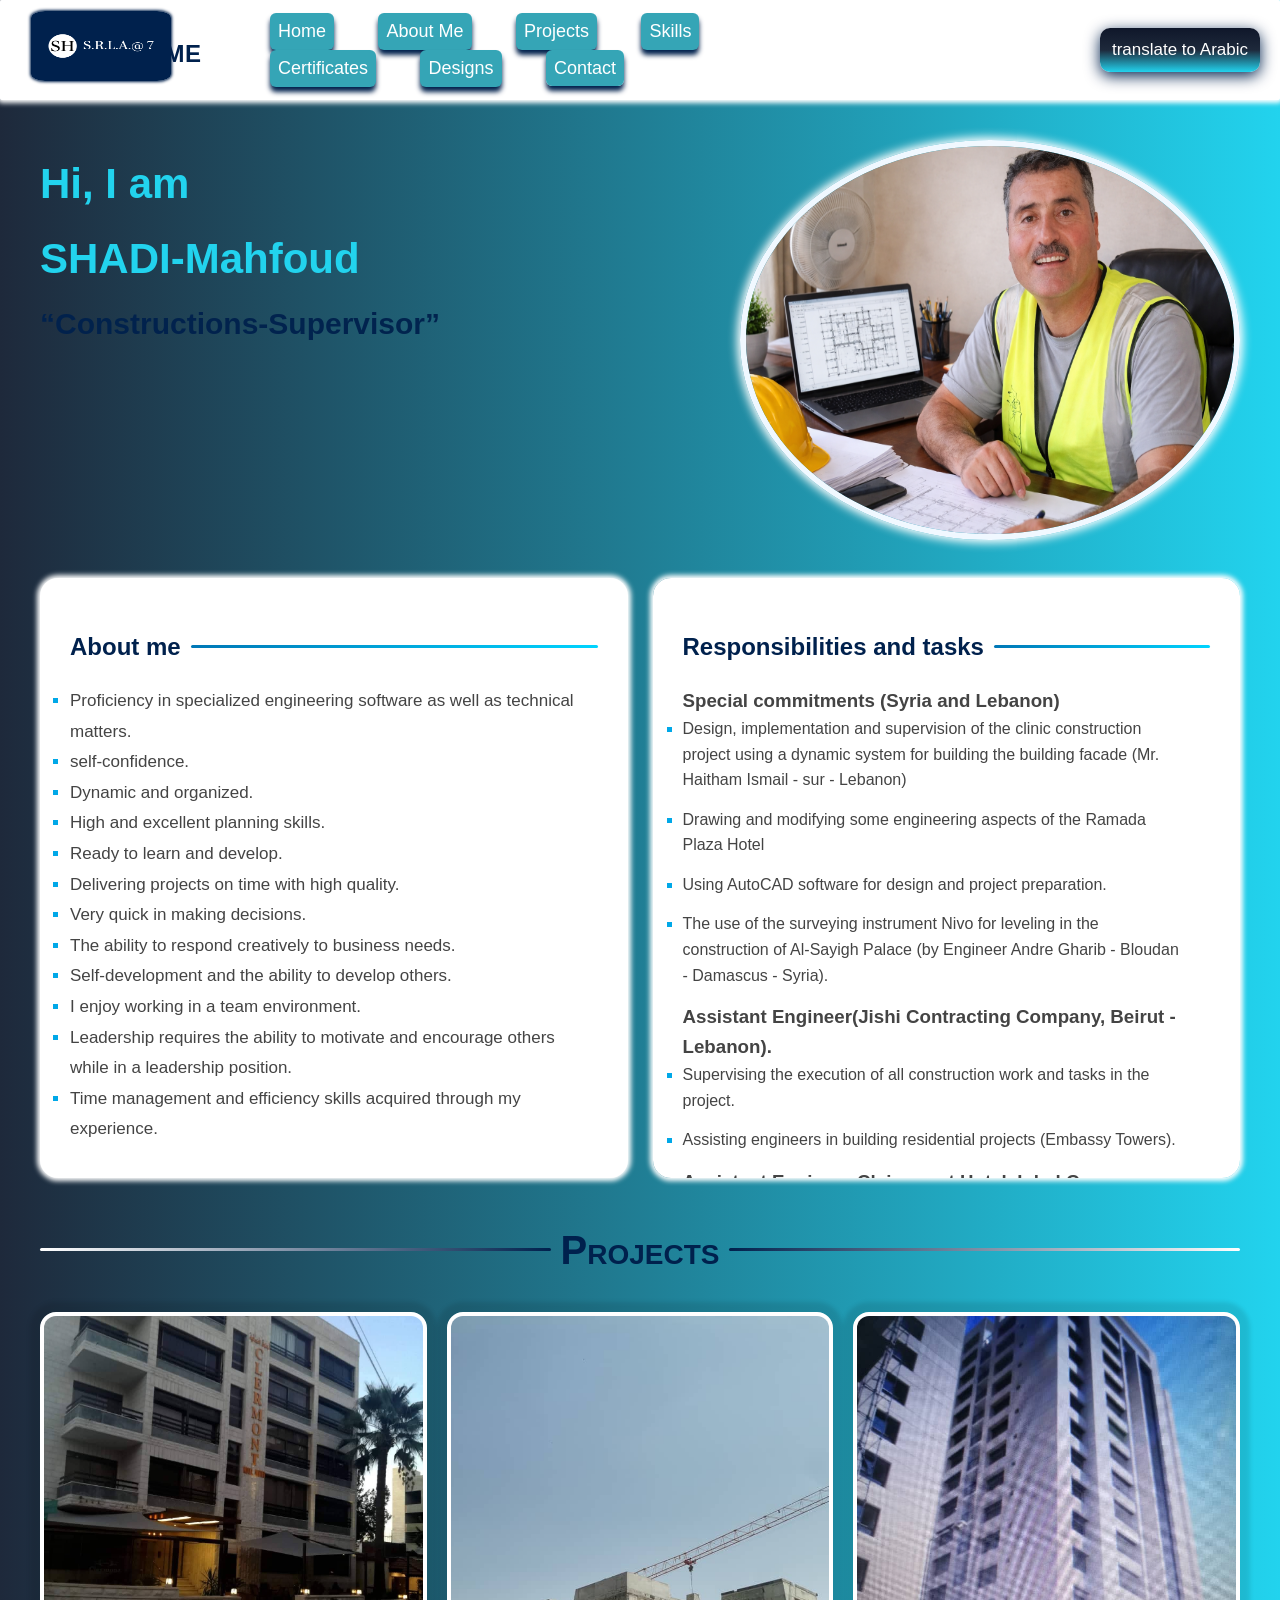
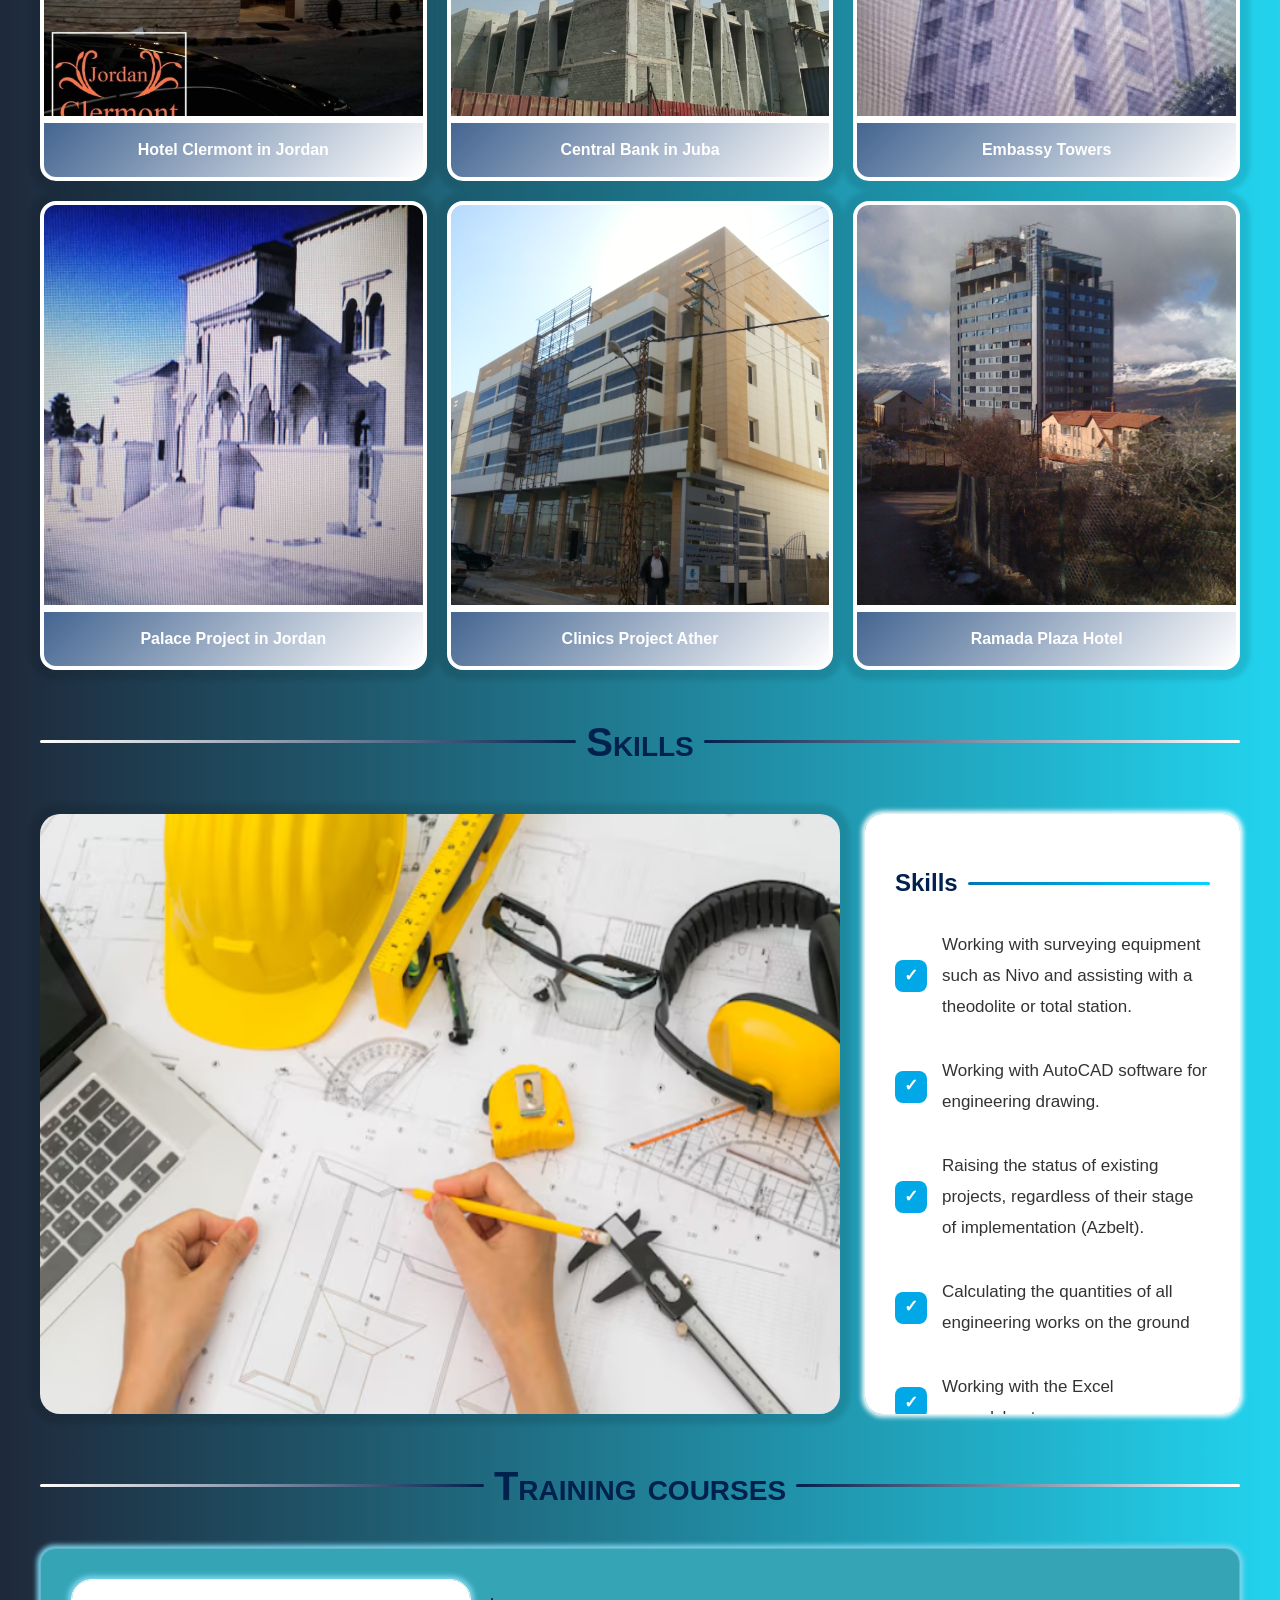
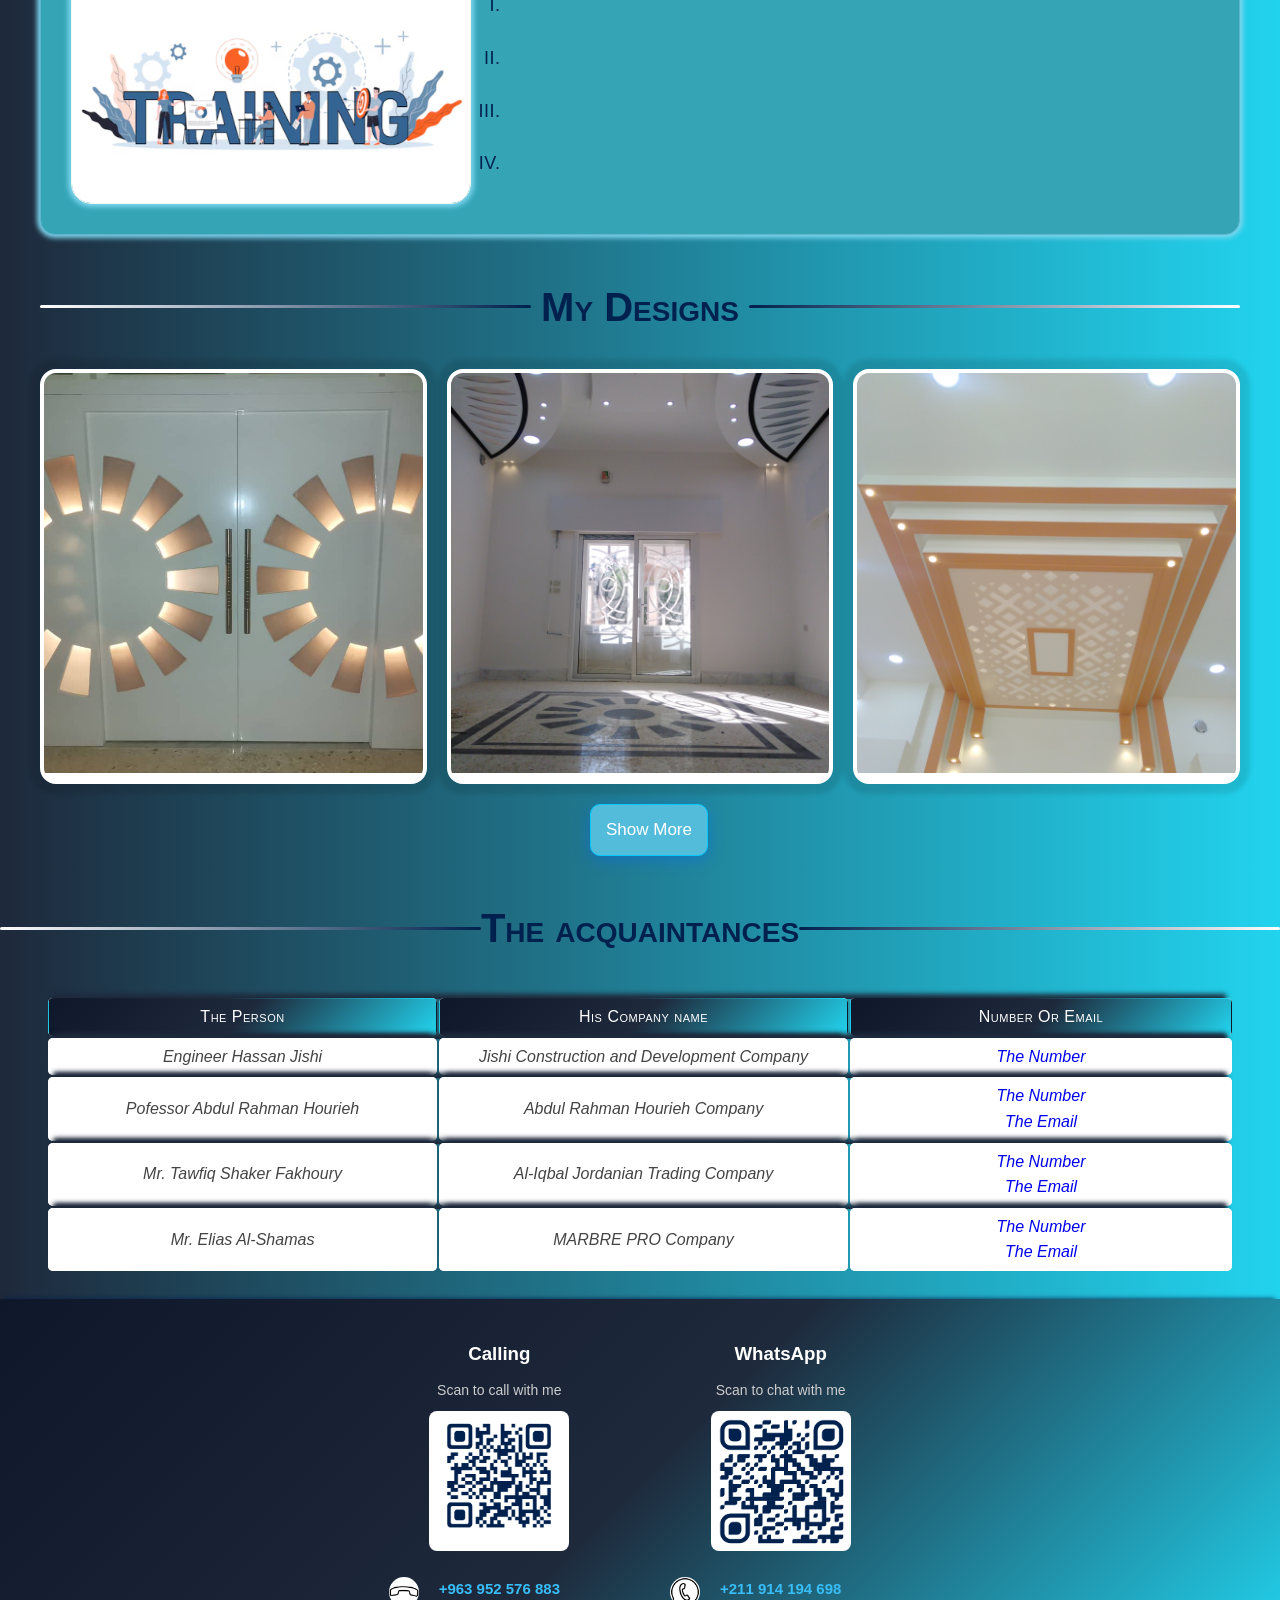
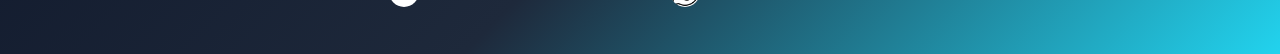
==== commit 4497b3a7: "Add files via upload" ====
--- a/index.html
+++ b/index.html
@@ -19,8 +19,10 @@
     </button>
 
     <header>
+        <div class="brand">
         <a class="navbar-brand">
-            <img src="logo.png" alt="brand" height="50" width="70" class="nav-photo">
+            <img src="logo.png" alt="brand"  class="nav-photo">
+            </div>
             <div class="marquee-container">
                 <span class="SS" data-en="RESUME" data-ar="السيرة الذاتية">RESUME</span>
             </div>
@@ -43,10 +45,8 @@
                 <a href="mailto:shadi.mahfoud7@gmail" class="B" data-en="Contact" data-ar="تواصل"> Contact</a>
             </div>
         </nav>
-        <h3 class="call" data-en="Scane Me" data-ar="امسحني">Scane Me</h3>
-        <div class="code">
-      <img src="./QRcode.jpg"class="QR" alt="code for my phone">
-      </div>
+      
+    
     </header>
 
     <div class="container">
@@ -334,6 +334,7 @@
 
     <h1 class="AD" data-en="The acquaintances" data-ar="المعرفين">The acquaintances</h1>
     <div class="table">
+        <div class="Table">
         <table border="1">
             <tr>
                 <th data-en="The Person" data-ar="الشخص">The Person</th>
@@ -373,35 +374,46 @@
                 </td>
             </tr>
         </table>
-
-
+   </div>
+    </div>
 
 </body>
 
 
-</div>
-
-<footer>
-    <!-- Footer -->
-    <footer class="site-footer">
-        <div class="footer-container">
-
-            <div class="Portfolio">
-                <p>© 2026 My Portfolio</p>
-            </div>
-           
-
-
-            <div class="footer-item">
-                <a href="https://wa.me/96170123456" target="_blank" class="footer-link whatsapp">
-                    <img src="https://upload.wikimedia.org/wikipedia/commons/6/6b/WhatsApp.svg" alt="WhatsApp"
-                        class="footer-icon">
-                   +211 914 194 698
-                </a>
-            </div>
-
-        </div>
-    </footer>
+
+<footer class="footer">
+  <div class="footer-container">
+
+    <!-- WhatsApp -->
+    <div class="footer-box">
+      <h3>Calling</h3>
+      <p>Scan to call with me</p>
+      
+      <img src="./QRcode.png" alt="WhatsApp QR" class="qr">
+
+      <a href="tel:+963 952 576 883" target="_blank">
+        <img src="./icons8-phone.gif" alt="icon" width="30" class="phone">
+      <h3>+963 952 576 883</h3>
+      </a>
+    </div>
+
+    <!-- Portfolio -->
+    <div class="footer-box">
+      <h3>WhatsApp</h3>
+      <p>Scan to chat with me</p>
+      
+      <img src="./QR2code.png" alt="Portfolio QR" class="qr">
+
+      <a href="https://wa.me/211914194698" target="_blank" class="whatsapp" >
+  <img src="./icons8-whatsapp.gif" width="30">
+  <h3> +211 914 194 698</h3>  
+</a>  
+     
+    
+    </div>
+
+  </div>
+</footer>
     </body>
 
 
--- a/style.css
+++ b/style.css
@@ -7,7 +7,7 @@
 
 body {
     font-family: 'Cairo', sans-serif;
-    background: linear-gradient(102deg, #04306ac2 50%, #d1e9de 50%);
+  background:linear-gradient(90deg,#1e293b,#22d3ee);
     background-blend-mode: multiply;
 
     background-position: center;
@@ -18,93 +18,70 @@
     overflow: scroll;
 
 }
-.QR{
-    width: 100px;
-    height: auto;
-padding-top: 10px;
-
-}
-.code{
-    margin-right: 180px;
+
+.footer {
+  background:linear-gradient(135deg,#0f172a,#1e293b,#22d3ee);
+  padding: 40px 20px;
+  color: #fff;
+  margin-top: 20px;
+  box-shadow: 0 -5px 5px -5px #00214d;
+}
+
+.footer-container {
+  display: flex;
+  justify-content: center;
+  gap: 60px;
+  flex-wrap: wrap;
+  text-align: center;
+}
+
+.footer-box h3 {
+  margin-bottom: 10px;
+}
+
+.footer-box p {
+  font-size: 14px;
+  color: #ccc;
+ 
+}
+.whatsapp img{
+    position: relative;
+    border-radius:50%;
+margin-right: 20px;
+  
+}
+
+.footer-box a h3{
+    float: right;
+   font-size: 15px;
+margin-right: 50px;
+
     
 }
-.call{
-margin-left: 30px;
-background:linear-gradient(#00c9ff, #92fe9d);
-padding: 8px;
-border-radius: 4px;
-color: white;
-cursor:pointer;
-font-family: sans-serif;
-font-weight: 300;
-box-shadow: 0 10px 20px rgba(0, 0, 0, 0.2); 
-
-}
-footer {
-
-    /* Footer Base */
-    .site-footer {
-        background-image: url('./Screenshot\ 2026-04-13\ 174242.png');
-        background-repeat: no-repeat;
-        background-size: cover;
-        padding: 20px;
-        text-align: center;
-        font-family: Arial, sans-serif;
-        height: 120px;
-
-        margin-top: 20px;
-        box-shadow: 0 -15px 5px -10px #04306ac2;
-        border-style: none;
-        ;
-    }
-
-    .Portfolio {
-        color: #00214d;
-        font-family: sans-serif;
-        font-weight: 500;
-    }
-
-    /* Container */
-    .footer-container {
-        display: flex;
-        gap: 50px;
-        align-items: center;
-        justify-content: center;
-        padding-top: 35px;
-    }
-
-    /* Each item */
-    .footer-item {
-        display: flex;
-        align-items: center;
-    }
-
-    /* Links */
-    .footer-link {
-        display: flex;
-        align-items: center;
-        gap: 10px;
-        text-decoration: none;
-        font-weight: bold;
-        font-size: 16px;
-        transition: transform 0.2s;
-    }
-
-    .footer-link:hover {
-        transform: scale(1.05);
-    }
-
-    /* Icons */
-    .footer-icon {
-        width: 30px;
-        height: 30px;
-    }
-
-    /* Platform colors */
-    
-    .footer-link.whatsapp {
-        color: #25d366;
-    }
+.phone  {
+position: relative;
+border-radius: 50%;
+margin-right: 20px;
+
+}
+.qr {
+  width: 140px;   /* حجم صغير ومرتب */
+  height: auto;
+  margin: 10px 0;
+  border-radius: 8px;
+  background: #fff;
+  padding: 3px;
+}
+
+.footer-box a {
+  display: block;
+  margin-top: 8px;
+  color: #38bdf8;
+  text-decoration: none;
+  
+}
+.footer-box a:hover {
+  text-decoration: underline;
 }
 
 /* ---------- Header / Navbar ---------- */
@@ -130,6 +107,11 @@
     /* حجم الحاوية */
     white-space: nowrap;
     display: inline-block;
+   align-items: center;
+   margin-top: 15px;
+   margin-left:-1px
+ 
+   
 
 }
 
@@ -142,81 +124,63 @@
     display: inline-block;
     position: relative;
     right: 100%;
+   
     /* البداية خارج الشاشة */
 }
 
 
 
-.navbar-brand {
+.navbar-brand img {
+ width: 140px;
+ height: 70px;
+    border-radius: 10%;
+    margin-top: 15px;
+margin-bottom: 15px;
+    box-shadow: 0 0 3px 1px #00214d;
+    transition: all 0.4s ease;
+    
    
-    align-items: center;
-    margin-left: 10px;
-    color: white;
-    transition: all 0.3s ease;
-}
-
-.navbar-brand img {
-    height: 50px;
-    width: 100px;
-    border-radius: 10%;
-    margin-right: 30px;
-    border: 1px solid;
-    box-shadow: 0 0 3px 1px #00214d;
+
+}
+.navbar-brand img:hover{
     transform: scale(1.2);
-
-}
-
+    cursor: pointer;
+}
 .profile-image img {
     border-radius: 50%;
     margin-top: 40px;
 }
 
-.ali {
+
+nav .B {
+  margin: 0 20px;
     text-decoration: none;
     color: #ffffff;
     font-family: sans-serif;
-    font-weight: 500;
-    background: linear-gradient(#00c9ff, #92fe9d);
-    padding: 10px 22px;
-    box-shadow: 0 4px 15px rgba(0, 102, 255, 0.4);
-    text-align: center;
-    align-items: center;
-    border: solid 2px transparent;
-    border-radius: 8px;
-    margin-right: 180px;
-    transition: all 0.3s ease;
-}
-
-.ali:hover {
-    transform: scale(1.08);
-    background: #0055dd;
-}
-
-nav .B {
-    margin: 0 20px;
-    text-decoration: none;
-    color: #ffffff;
-    font-family: sans-serif;
     font-size: large;
     font-weight: 500;
-    background-color: #03306bbd;
+    background-color: #35a5b6;
     border-radius: 6px;
-    padding: 8px;
+   padding: 8px;
     border: 1px;
     box-shadow: 0 5px 5px #00214d;
     transition: all 0.3s ease;
+    gap: 15px;
+
 
 }
 
 .nav :hover {
 
-    background-color: #0055dd;
+    background-color: #03306bbd;
     cursor: pointer;
     text-decoration: underline;
     transform: scale(1.2);
 
 }
-
+.nav{
+margin-right: 400px;
+}
 
 
 .container {
@@ -264,7 +228,7 @@
     font-weight: 700;
     margin-bottom: 8px;
     font-family: sans-serif;
-    color: #92fe9d;
+    color: #22d3ee;
 }
 
 .SS {
@@ -288,7 +252,7 @@
     width: 100%;
     max-width: 500px;
     height: 400px;
-    margin-bottom: 40px;
+    margin-bottom: 60px;
     border: solid 6px;
     border-color: aliceblue;
     box-shadow: 0 0 10px 3px #ffffff;
@@ -301,7 +265,7 @@
     background: white;
     border-radius: 18px;
     padding: 30px;
-    box-shadow: 0 0 10px 3px #ffffff;
+    box-shadow: 0 0 5px 3px #ffffff;
     overflow: auto;
 
 
@@ -431,10 +395,9 @@
     background: white;
     border-radius: 16px;
     border: solid 4px #ffffff;
-    box-shadow: 0 0 20px 5px #ffffff;
     overflow: hidden;
-
     transition: transform 0.5s ease;
+         box-shadow: 0  0 4px 10px rgba(0,0,0,0.1);
 }
 
 .project-card:hover {
@@ -447,17 +410,17 @@
     object-fit: cover;
     transition: transform 0.3s ease;
     cursor: pointer;
-    box-shadow: 0 2px 4px -10px #444;
+   
 
 }
 
 .project-card img:hover {
     transform: scale(1.5);
 }
-
+ 
 
 .project-card .label {
-    background: linear-gradient(#00214d, #f0f7f4);
+    background: linear-gradient(135deg,#03306bbd,#ffffff);
     color: white;
     text-align: center;
     padding: 14px 10px;
@@ -525,13 +488,13 @@
     border-radius: 50px;
     font-size: 17px;
     cursor: pointer;
-    box-shadow: 0 4px 15px rgba(0, 102, 255, 0.4);
+    box-shadow: 0 4px 15px #00214d;
     transition: all 0.3s ease;
 }
 
 #lang-toggle:hover {
     transform: scale(1.08);
-    background: #0055dd;
+    background: #03306bbd;
 }
 
 /* ====================== دعم اللغة العربية (RTL) ====================== */
@@ -558,7 +521,7 @@
 #lang-toggle {
     right: 20px;
     padding: 12px;
-    background: linear-gradient(#00c9ff, #92fe9d);
+    background: linear-gradient(#0f172a ,#1e293b ,#22d3ee );
     border-radius: 10px;
     margin-top: 8px;
 }
@@ -569,7 +532,7 @@
     margin-top: 15px;
     margin-bottom: 15px;
     padding: 30px;
-    background-color: #61b6cd;
+    background-color:  #35a5b6;
     border-radius: 15px;
     border-color: #61b6cd;
     font-family: sans-serif;
@@ -577,7 +540,7 @@
     font-size: 18px;
     letter-spacing: 0.5px;
     color: #f0f7f4;
-    box-shadow: 0 0 10px 3px #7dd6ef;
+    box-shadow: 0 0 5px 3px #7dd6ef;
     max-width: 1200px;
     height: auto;
     gap: 15px;
@@ -675,17 +638,14 @@
     border-color: transparent;
     text-align: center;
     padding: 5px;
-    width: 1200px;
     display: flexbox;
-    margin: 0 auto;
     border-radius: 5px;
-    box-shadow: 0 -10px 5px -6px #00c9ff;
-
-
+width: 1200px;
+margin: 0 auto;
 }
 
 th {
-    background: linear-gradient(#00c9ff, #92fe9d);
+     background:linear-gradient(135deg,#0f172a,#1e293b,#22d3ee);
     color: #ffffff;
     font-weight: 500;
     font-family: sans-serif;
@@ -717,6 +677,7 @@
 table td,
 tr {
     background-color: #ffffff;
+    box-shadow: 0 -10px 5px -6px #1e293b;
 }
 
 .AD {
@@ -774,4 +735,4 @@
         zoom: 0.35; 
         overflow-x: hidden; 
     }
-}
+}
